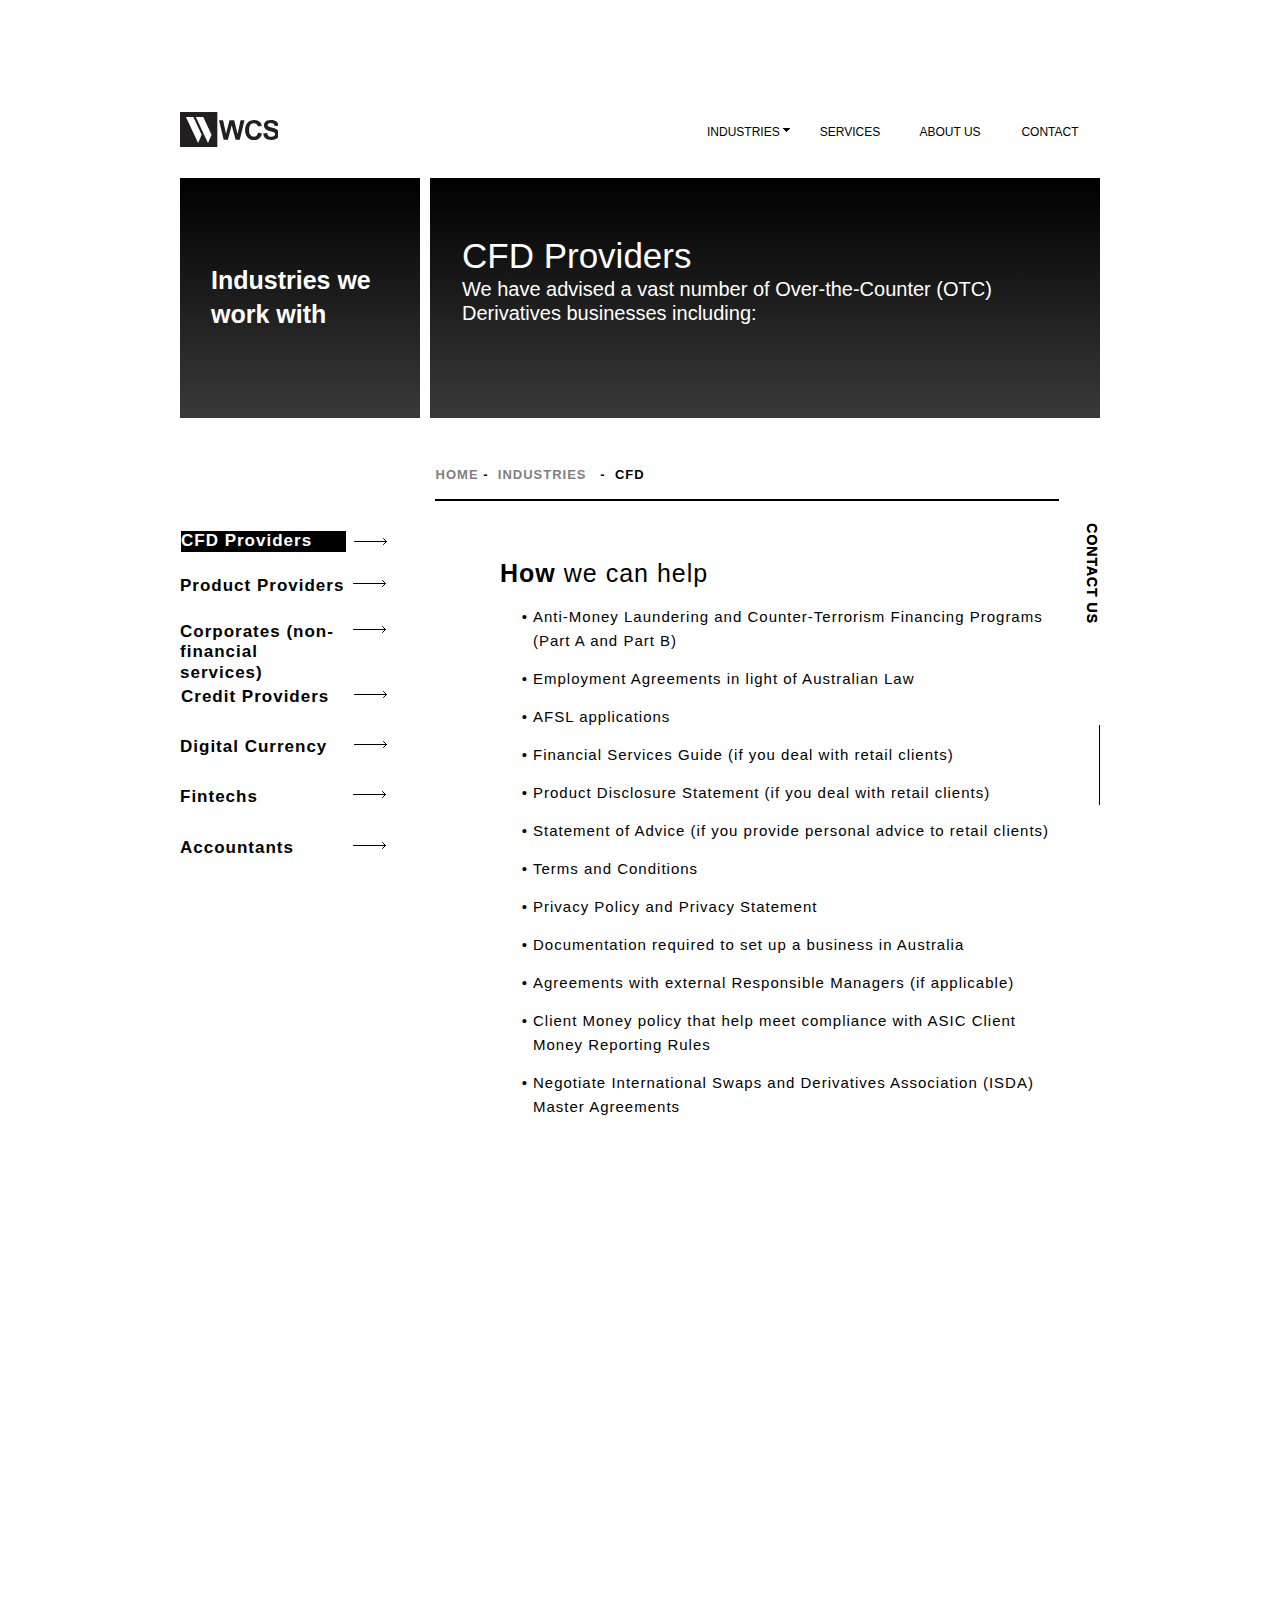
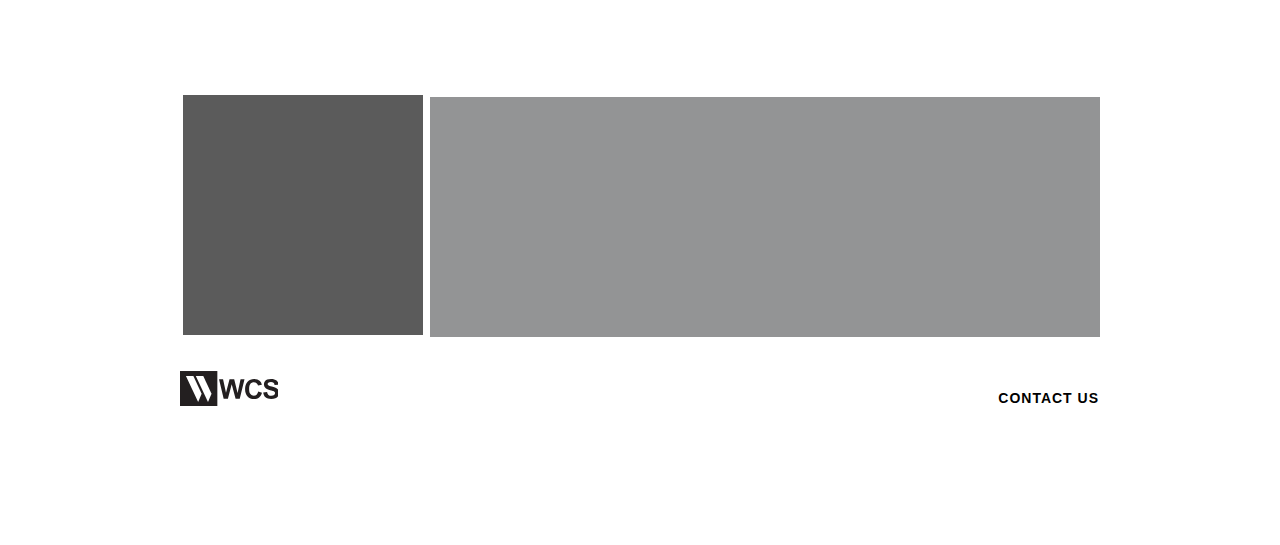
==== cfd.html @ f04056ee "Files updated" ====
<!DOCTYPE html>
<html class="nojs html" lang="zh-CN">
 <head>

  <meta http-equiv="Content-type" content="text/html;charset=UTF-8"/>
  <meta name="generator" content="2018.1.0.386"/>
  
  <script type="text/javascript">
   // Update the 'nojs'/'js' class on the html node
document.documentElement.className = document.documentElement.className.replace(/\bnojs\b/g, 'js');

// Check that all required assets are uploaded and up-to-date
if(typeof Muse == "undefined") window.Muse = {}; window.Muse.assets = {"required":["museutils.js", "museconfig.js", "jquery.musemenu.js", "webpro.js", "musewpslideshow.js", "jquery.museoverlay.js", "touchswipe.js", "require.js", "cfd.css"], "outOfDate":[]};
</script>
  
  <title>CFD</title>
  <!-- CSS -->
  <link rel="stylesheet" type="text/css" href="css/site_global.css?crc=4088594951"/>
  <link rel="stylesheet" type="text/css" href="css/master_balckm.css?crc=3813751431"/>
  <link rel="stylesheet" type="text/css" href="css/cfd.css?crc=11228312" id="pagesheet"/>
  <!-- Other scripts -->
  <script type="text/javascript">
   var __adobewebfontsappname__ = "muse";
</script>
  <!-- JS includes -->
  <script src="https://webfonts.creativecloud.com/roboto:n7:all.js" type="text/javascript"></script>
  <!--[if lt IE 9]>
  <script src="scripts/html5shiv.js?crc=4241844378" type="text/javascript"></script>
  <![endif]-->
   </head>
 <body>

  <div class="clearfix" id="page"><!-- group -->
   <div class="clearfix grpelem" id="pu7070"><!-- column -->
    <div class="clip_frame colelem" id="u7070"><!-- svg -->
     <img class="svg" id="u7071" src="images/logo.svg?crc=98090848" width="99" height="36" alt="" data-mu-svgfallback="images/logo_poster_.png?crc=165258057"/>
    </div>
    <div class="gradient clearfix colelem" id="u7177"><!-- group -->
     <div class="gradient clearfix grpelem" id="u8109"><!-- group -->
      <div class="clearfix grpelem" id="u8146-4"><!-- content -->
       <p>Industries we work with</p>
      </div>
     </div>
    </div>
    <div class="Button clearfix colelem" id="buttonu8131"><!-- container box -->
     <div class="clearfix grpelem" id="u8133-4"><!-- content -->
      <p>CFD Providers</p>
     </div>
     <div class="transition grpelem" id="u8132"><!-- content --></div>
    </div>
    <div class="Button clearfix colelem" id="buttonu8128"><!-- container box -->
     <div class="clearfix grpelem" id="u8129-4"><!-- content -->
      <p>Product Providers</p>
     </div>
     <div class="transition grpelem" id="u8130"><!-- content --></div>
    </div>
    <div class="Button clearfix colelem" id="buttonu8140"><!-- container box -->
     <div class="clearfix grpelem" id="u8142-4"><!-- content -->
      <p>Corporates (non-financial services)</p>
     </div>
     <div class="transition grpelem" id="u8141"><!-- content --></div>
    </div>
    <div class="Button clearfix colelem" id="buttonu10372"><!-- container box -->
     <div class="clearfix grpelem" id="u10373-4"><!-- content -->
      <p>Credit Providers</p>
     </div>
     <div class="transition grpelem" id="u10374"><!-- content --></div>
    </div>
    <div class="Button clearfix colelem" id="buttonu8143"><!-- container box -->
     <div class="clearfix grpelem" id="u8145-4"><!-- content -->
      <p>Digital Currency</p>
     </div>
     <div class="transition grpelem" id="u8144"><!-- content --></div>
    </div>
    <div class="Button clearfix colelem" id="buttonu8134"><!-- container box -->
     <div class="clearfix grpelem" id="u8135-4"><!-- content -->
      <p>Fintechs</p>
     </div>
     <div class="transition grpelem" id="u8136"><!-- content --></div>
    </div>
    <div class="Button clearfix colelem" id="buttonu8137"><!-- container box -->
     <div class="clearfix grpelem" id="u8138-4"><!-- content -->
      <p>Accountants</p>
     </div>
     <div class="transition grpelem" id="u8139"><!-- content --></div>
    </div>
    <div class="colelem" id="u8105"><!-- simple frame --></div>
    <div class="clip_frame colelem" id="u8685"><!-- svg -->
     <img class="svg" id="u8686" src="images/logo.svg?crc=98090848" width="99" height="36" alt="" data-mu-svgfallback="images/logo_poster_.png?crc=165258057"/>
    </div>
   </div>
   <div class="clearfix grpelem" id="pmenuu7117"><!-- column -->
    <nav class="MenuBar clearfix colelem" id="menuu7117"><!-- horizontal box -->
     <div class="MenuItemContainer clearfix grpelem" id="u7118"><!-- vertical box -->
      <div class="MenuItem MenuItemWithSubMenu clearfix colelem" id="u7119"><!-- horizontal box -->
       <div class="MenuItemLabel NoWrap clearfix grpelem" id="u7120-4"><!-- content -->
        <p>INDUSTRIES</p>
       </div>
       <div class="grpelem" id="u7122"><!-- content --></div>
      </div>
      <div class="SubMenu MenuLevel1 clearfix sub-menu-list-div" id="u7123"><!-- vertical box -->
        <ul class="sub-menu-list">
          <li class="sub-menu-list-item">
            <p>CFD Providers</p>

          </li>
          <li class="sub-menu-list-item">
            <p>Product Providers</p>

          </li>

        </ul>
      </div>
     </div>
     <div class="MenuItemContainer clearfix grpelem" id="u7139"><!-- vertical box -->
      <div class="MenuItem MenuItemWithSubMenu clearfix colelem" id="u7142"><!-- horizontal box -->
       <div class="MenuItemLabel NoWrap clearfix grpelem" id="u7143-4"><!-- content -->
        <p>SERVICES</p>
       </div>
      </div>
     </div>
     <div class="MenuItemContainer clearfix grpelem" id="u7146"><!-- vertical box -->
      <div class="MenuItem MenuItemWithSubMenu clearfix colelem" id="u7149"><!-- horizontal box -->
       <div class="MenuItemLabel NoWrap clearfix grpelem" id="u7150-4"><!-- content -->
        <p>ABOUT US</p>
       </div>
      </div>
     </div>
     <div class="MenuItemContainer clearfix grpelem" id="u7153"><!-- vertical box -->
      <div class="MenuItem MenuItemWithSubMenu clearfix colelem" id="u7154"><!-- horizontal box -->
       <div class="MenuItemLabel NoWrap clearfix grpelem" id="u7157-4"><!-- content -->
        <p>CONTACT</p>
       </div>
      </div>
     </div>
    </nav>
    <div class="gradient clearfix colelem" id="u8093"><!-- group -->
     <div class="SlideShowWidget clearfix grpelem" id="slideshowu8110"><!-- none box -->
      <div class="popup_anchor" id="u8111popup">
       <div class="SlideShowContentPanel clearfix" id="u8111"><!-- stack box -->
        <div class="SSSlide gradient grpelem" id="u8112"><!-- content --></div>
       </div>
      </div>
     </div>
     <div class="clearfix grpelem" id="u8231-6"><!-- content -->
      <p>CFD Providers</p>
      <p id="u8231-4"><span id="u8231-3">We have advised a vast number of Over-the-Counter (OTC) Derivatives businesses including:</span></p>
     </div>
    </div>
    <div class="clearfix colelem" id="u8127-8"><!-- content -->
     <p><span id="u8127">&nbsp;HOME </span> -&nbsp; <span id="u8127-3">INDUSTRIES </span>&nbsp; -&nbsp; <span id="u8127-5">CFD</span></p>
    </div>
    <div class="colelem" id="u8124"><!-- simple frame --></div>
    <div class="clearfix colelem" id="ppu8126-5"><!-- group -->
     <div class="clearfix grpelem" id="pu8126-5"><!-- column -->
      <div class="clearfix colelem" id="u8126-5"><!-- content -->
       <p><span id="u8126">How</span> we can help</p>
      </div>
      <div class="clearfix colelem" id="u8125-27"><!-- content -->
       <ul class="list0 nls-None" id="u8125-25">
        <li id="u8125-2">Anti-Money Laundering and Counter-Terrorism Financing Programs (Part A and Part B)</li>
        <li id="u8125-4">Employment Agreements in light of Australian Law</li>
        <li id="u8125-6">AFSL applications</li>
        <li id="u8125-8">Financial Services Guide (if you deal with retail clients)</li>
        <li id="u8125-10">Product Disclosure Statement (if you deal with retail clients)</li>
        <li id="u8125-12">Statement of Advice (if you provide personal advice to retail clients)</li>
        <li id="u8125-14">Terms and Conditions</li>
        <li id="u8125-16">Privacy Policy and Privacy Statement</li>
        <li id="u8125-18">Documentation required to set up a business in Australia</li>
        <li id="u8125-20">Agreements with external Responsible Managers (if applicable)</li>
        <li id="u8125-22">Client Money policy that help meet compliance with ASIC Client Money Reporting Rules</li>
        <li id="u8125-24">Negotiate International Swaps and Derivatives Association (ISDA) Master Agreements</li>
       </ul>
      </div>
     </div>
     <div class="transition clearfix grpelem" id="u7169-4" data-mu-ie-matrix="progid:DXImageTransform.Microsoft.Matrix(M11=0,M12=-1,M21=1,M22=0,SizingMethod='auto expand')" data-mu-ie-matrix-dx="43" data-mu-ie-matrix-dy="-42"><!-- content -->
      <p>Contact Us</p>
     </div>
     <div class="clearfix grpelem" id="u7113"><!-- group -->
      <div class="grpelem" id="u8108"><!-- simple frame --></div>
     </div>
     <div class="transition clearfix grpelem" id="u8107-4" data-mu-ie-matrix="progid:DXImageTransform.Microsoft.Matrix(M11=0,M12=-1,M21=1,M22=0,SizingMethod='auto expand')" data-mu-ie-matrix-dx="43" data-mu-ie-matrix-dy="-42"><!-- content -->
      <p>Contact Us</p>
     </div>
    </div>
    <div class="colelem" id="u8106"><!-- simple frame --></div>
    <div class="transition clearfix colelem" id="u8715-4"><!-- content -->
     <p>Contact Us</p>
    </div>
   </div>
  </div>
  <!-- Other scripts -->
  <script type="text/javascript">
   // Decide whether to suppress missing file error or not based on preference setting
var suppressMissingFileError = false
</script>
  <script type="text/javascript">
   window.Muse.assets.check=function(c){if(!window.Muse.assets.checked){window.Muse.assets.checked=!0;var b={},d=function(a,b){if(window.getComputedStyle){var c=window.getComputedStyle(a,null);return c&&c.getPropertyValue(b)||c&&c[b]||""}if(document.documentElement.currentStyle)return(c=a.currentStyle)&&c[b]||a.style&&a.style[b]||"";return""},a=function(a){if(a.match(/^rgb/))return a=a.replace(/\s+/g,"").match(/([\d\,]+)/gi)[0].split(","),(parseInt(a[0])<<16)+(parseInt(a[1])<<8)+parseInt(a[2]);if(a.match(/^\#/))return parseInt(a.substr(1),
16);return 0},f=function(f){for(var g=document.getElementsByTagName("link"),j=0;j<g.length;j++)if("text/css"==g[j].type){var l=(g[j].href||"").match(/\/?css\/([\w\-]+\.css)\?crc=(\d+)/);if(!l||!l[1]||!l[2])break;b[l[1]]=l[2]}g=document.createElement("div");g.className="version";g.style.cssText="display:none; width:1px; height:1px;";document.getElementsByTagName("body")[0].appendChild(g);for(j=0;j<Muse.assets.required.length;){var l=Muse.assets.required[j],k=l.match(/([\w\-\.]+)\.(\w+)$/),i=k&&k[1]?
k[1]:null,k=k&&k[2]?k[2]:null;switch(k.toLowerCase()){case "css":i=i.replace(/\W/gi,"_").replace(/^([^a-z])/gi,"_$1");g.className+=" "+i;i=a(d(g,"color"));k=a(d(g,"backgroundColor"));i!=0||k!=0?(Muse.assets.required.splice(j,1),"undefined"!=typeof b[l]&&(i!=b[l]>>>24||k!=(b[l]&16777215))&&Muse.assets.outOfDate.push(l)):j++;g.className="version";break;case "js":j++;break;default:throw Error("Unsupported file type: "+k);}}c?c().jquery!="1.8.3"&&Muse.assets.outOfDate.push("jquery-1.8.3.min.js"):Muse.assets.required.push("jquery-1.8.3.min.js");
g.parentNode.removeChild(g);if(Muse.assets.outOfDate.length||Muse.assets.required.length)g="服务器上的某些文件可能缺失或不正确。请在清除浏览器高速缓存后重试。如果问题仍然存在，请联系网站作者。",f&&Muse.assets.outOfDate.length&&(g+="\nOut of date: "+Muse.assets.outOfDate.join(",")),f&&Muse.assets.required.length&&(g+="\nMissing: "+Muse.assets.required.join(",")),suppressMissingFileError?(g+="\nUse SuppressMissingFileError key in AppPrefs.xml to show missing file error pop up.",console.log(g)):alert(g)};location&&location.search&&location.search.match&&location.search.match(/muse_debug/gi)?
setTimeout(function(){f(!0)},5E3):f()}};
var muse_init=function(){require.config({baseUrl:""});require(["jquery","museutils","whatinput","jquery.musemenu","webpro","musewpslideshow","jquery.museoverlay","touchswipe"],function(c){var $ = c;$(document).ready(function(){try{
window.Muse.assets.check($);/* body */
Muse.Utils.transformMarkupToFixBrowserProblemsPreInit();/* body */
Muse.Utils.prepHyperlinks(false);/* body */
Muse.Utils.makeButtonsVisibleAfterSettingMinWidth();/* body */
Muse.Utils.initWidget('.MenuBar', ['#bp_infinity'], function(elem) { return $(elem).museMenu(); });/* unifiedNavBar */
Muse.Utils.initWidget('#slideshowu8110', ['#bp_infinity'], function(elem) { var widget = new WebPro.Widget.ContentSlideShow(elem, {autoPlay:true,displayInterval:3000,slideLinkStopsSlideShow:false,transitionStyle:'vertical',lightboxEnabled_runtime:false,shuffle:false,transitionDuration:500,enableSwipe:true,elastic:'off',resumeAutoplay:false,resumeAutoplayInterval:3000,playOnce:false,autoActivate_runtime:false,isResponsive:false}); $(elem).data('widget', widget); return widget; });/* #slideshowu8110 */
Muse.Utils.showWidgetsWhenReady();/* body */
Muse.Utils.transformMarkupToFixBrowserProblems();/* body */
}catch(b){if(b&&"function"==typeof b.notify?b.notify():Muse.Assert.fail("Error calling selector function: "+b),false)throw b;}})})};

</script>
  <!-- RequireJS script -->
  <script src="scripts/require.js?crc=7928878" type="text/javascript" async data-main="scripts/museconfig.js?crc=310584261" onload="if (requirejs) requirejs.onError = function(requireType, requireModule) { if (requireType && requireType.toString && requireType.toString().indexOf && 0 <= requireType.toString().indexOf('#scripterror')) window.Muse.assets.check(); }" onerror="window.Muse.assets.check();"></script>
   </body>
</html>
---- css/site_global.css ----
html {
  min-height: 100%;
  min-width: 100%;
  -ms-text-size-adjust: none;
}
body,
div,
dl,
dt,
dd,
ul,
ol,
li,
nav,
h1,
h2,
h3,
h4,
h5,
h6,
pre,
code,
form,
fieldset,
legend,
input,
button,
textarea,
p,
blockquote,
th,
td,
a {
  margin: 0px;
  padding: 0px;
  border-width: 0px;
  border-style: solid;
  border-color: transparent;
  -webkit-transform-origin: left top;
  -ms-transform-origin: left top;
  -o-transform-origin: left top;
  transform-origin: left top;
  background-repeat: no-repeat;
}
button.submit-btn {
  -moz-box-sizing: content-box;
  -webkit-box-sizing: content-box;
  box-sizing: content-box;
}
.transition {
  -webkit-transition-property: background-image, background-position,
    background-color, border-color, border-radius, color, font-size, font-style,
    font-weight, letter-spacing, line-height, text-align, box-shadow,
    text-shadow, opacity;
  transition-property: background-image, background-position, background-color,
    border-color, border-radius, color, font-size, font-style, font-weight,
    letter-spacing, line-height, text-align, box-shadow, text-shadow, opacity;
}
.transition * {
  -webkit-transition: inherit;
  transition: inherit;
}
table {
  border-collapse: collapse;
  border-spacing: 0px;
}
fieldset,
img {
  border: 0px;
  border-style: solid;
  -webkit-transform-origin: left top;
  -ms-transform-origin: left top;
  -o-transform-origin: left top;
  transform-origin: left top;
}
address,
caption,
cite,
code,
dfn,
em,
strong,
th,
var,
optgroup {
  font-style: inherit;
  font-weight: inherit;
}
del,
ins {
  text-decoration: none;
}
li {
  list-style: none;
}
caption,
th {
  text-align: left;
}
h1,
h2,
h3,
h4,
h5,
h6 {
  font-size: 100%;
  font-weight: inherit;
}
input,
button,
textarea,
select,
optgroup,
option {
  font-family: inherit;
  font-size: inherit;
  font-style: inherit;
  font-weight: inherit;
}
.form-grp input,
.form-grp textarea {
  -webkit-appearance: none;
  -webkit-border-radius: 0;
}
body {
  font-family: Arial, Helvetica Neue, Helvetica, sans-serif;
  text-align: left;
  font-size: 14px;
  line-height: 1.2;
  word-wrap: break-word;
  text-rendering: optimizeLegibility;
  -moz-font-feature-settings: "liga";
  -ms-font-feature-settings: "liga";
  -webkit-font-feature-settings: "liga";
  font-feature-settings: "liga";
}
a:link {
  color: #0000ff;
  text-decoration: underline;
}
a:visited {
  color: #800080;
  text-decoration: underline;
}
a:hover {
  color: #0000ff;
  text-decoration: underline;
}
a:active {
  color: #ee0000;
  text-decoration: underline;
}
a.nontext {
  color: black;
  text-decoration: none;
  font-style: normal;
  font-weight: normal;
}
.normal_text {
  color: #000000;
  direction: ltr;
  font-family: Arial, Helvetica Neue, Helvetica, sans-serif;
  font-size: 14px;
  font-style: normal;
  font-weight: normal;
  letter-spacing: 0px;
  line-height: 1.2;
  text-align: left;
  text-decoration: none;
  text-indent: 0px;
  text-transform: none;
  vertical-align: 0px;
  padding: 0px;
}
.heading1 {
  color: #5b5b5b;
  font-family: Helvetica, Helvetica Neue, Arial, sans-serif;
  font-size: 25px;
  line-height: 1.34;
  padding: 0px;
}
.bodytext {
  color: #000000;
  font-family: Helvetica, Helvetica Neue, Arial, sans-serif;
  font-size: 11px;
  line-height: 1.48;
  padding: 0px;
}
.h2---Category {
  color: #ffffff;
  font-family: proxima-nova, sans-serif;
  font-size: 10px;
  font-weight: 400;
  letter-spacing: 1px;
  text-align: center;
  padding: 0px;
}
.nav_sub_thumb_title {
  color: #ffffff;
  font-family: proxima-nova, sans-serif;
  font-size: 13px;
  font-weight: 700;
  line-height: 1.5;
  padding: 0px;
}
.nav_sub_active1 {
  color: #ffffff;
  font-family: proxima-nova, sans-serif;
  font-size: 12px;
  font-weight: 400;
  line-height: 1.4;
  padding: 0px;
}
.nav_sub_category_title_active1 {
  color: #ffffff;
  font-family: museo-sans, sans-serif;
  font-size: 13px;
  font-weight: 300;
  line-height: 1.4;
  padding: 0px;
}
.nav_item {
  color: #2f2f2f;
  font-family: museo-sans, sans-serif;
  font-size: 14px;
  font-weight: 500;
  letter-spacing: 1px;
  line-height: 1.4;
  padding: 0px;
}
.nav_sub_thumb_discription {
  color: #ffffff;
  font-family: proxima-nova, sans-serif;
  font-size: 13px;
  font-weight: 400;
  line-height: 1.5;
  padding: 0px;
}
.nav_sub_category_title1 {
  color: #7f7f7f;
  font-family: museo-sans, sans-serif;
  font-size: 13px;
  font-weight: 300;
  line-height: 1.4;
  padding: 0px;
}
.nav_item_active {
  color: #ffffff;
  font-family: museo-sans, sans-serif;
  font-size: 14px;
  font-weight: 500;
  line-height: 1.4;
  padding: 0px;
}
.list0 li:before {
  position: absolute;
  right: 100%;
  letter-spacing: 0px;
  text-decoration: none;
  font-weight: normal;
  font-style: normal;
}
.rtl-list li:before {
  right: auto;
  left: 100%;
}
.nls-None > li:before,
.nls-None .list3 > li:before,
.nls-None .list6 > li:before {
  margin-right: 6px;
  content: "•";
}
.nls-None .list1 > li:before,
.nls-None .list4 > li:before,
.nls-None .list7 > li:before {
  margin-right: 6px;
  content: "○";
}
.nls-None,
.nls-None .list1,
.nls-None .list2,
.nls-None .list3,
.nls-None .list4,
.nls-None .list5,
.nls-None .list6,
.nls-None .list7,
.nls-None .list8 {
  padding-left: 34px;
}
.nls-None.rtl-list,
.nls-None .list1.rtl-list,
.nls-None .list2.rtl-list,
.nls-None .list3.rtl-list,
.nls-None .list4.rtl-list,
.nls-None .list5.rtl-list,
.nls-None .list6.rtl-list,
.nls-None .list7.rtl-list,
.nls-None .list8.rtl-list {
  padding-left: 0px;
  padding-right: 34px;
}
.nls-None .list2 > li:before,
.nls-None .list5 > li:before,
.nls-None .list8 > li:before {
  margin-right: 6px;
  content: "-";
}
.nls-None.rtl-list > li:before,
.nls-None .list1.rtl-list > li:before,
.nls-None .list2.rtl-list > li:before,
.nls-None .list3.rtl-list > li:before,
.nls-None .list4.rtl-list > li:before,
.nls-None .list5.rtl-list > li:before,
.nls-None .list6.rtl-list > li:before,
.nls-None .list7.rtl-list > li:before,
.nls-None .list8.rtl-list > li:before {
  margin-right: 0px;
  margin-left: 6px;
}
.TabbedPanelsTab {
  white-space: nowrap;
}
.MenuBar .MenuBarView,
.MenuBar .SubMenuView {
  display: block;
  list-style: none;
}
.MenuBar .SubMenu {
  display: flex;
  position: absolute;
  left: -270.5px !important;
}
.NoWrap {
  white-space: nowrap;
  word-wrap: normal;
}
.rootelem {
  margin-left: auto;
  margin-right: auto;
}
.colelem {
  display: inline;
  float: left;
  clear: both;
}
.clearfix:after {
  content: "\0020";
  visibility: hidden;
  display: block;
  height: 0px;
  clear: both;
}
*:first-child + html .clearfix {
  zoom: 1;
}
.clip_frame {
  overflow: hidden;
}
.popup_anchor {
  position: relative;
  width: 0px;
  height: 0px;
}
.allow_click_through * {
  pointer-events: auto;
}
.popup_element {
  z-index: 100000;
}
.svg {
  display: block;
  vertical-align: top;
}
span.wrap {
  content: "";
  clear: left;
  display: block;
}
span.actAsInlineDiv {
  display: inline-block;
}
.position_content,
.excludeFromNormalFlow {
  float: left;
}
.preload_images {
  position: absolute;
  overflow: hidden;
  left: -9999px;
  top: -9999px;
  height: 1px;
  width: 1px;
}
.preload {
  height: 1px;
  width: 1px;
}
.animateStates {
  -webkit-transition: 0.3s ease-in-out;
  -moz-transition: 0.3s ease-in-out;
  -o-transition: 0.3s ease-in-out;
  transition: 0.3s ease-in-out;
}
[data-whatinput="mouse"] *:focus,
[data-whatinput="touch"] *:focus,
input:focus,
textarea:focus {
  outline: none;
}
textarea {
  resize: none;
  overflow: auto;
}
.allow_click_through,
.fld-prompt {
  pointer-events: none;
}
.wrapped-input {
  position: absolute;
  top: 0px;
  left: 0px;
  background: transparent;
  border: none;
}
.submit-btn {
  z-index: 50000;
  cursor: pointer;
}
.anchor_item {
  width: 22px;
  height: 18px;
}
.MenuBar .SubMenuVisible,
.MenuBarVertical .SubMenuVisible,
.MenuBar .SubMenu .SubMenuVisible,
.popup_element.Active,
span.actAsPara,
.actAsDiv,
a.nonblock.nontext,
img.block {
  display: block;
}
.widget_invisible,
.js .invi,
.js .mse_pre_init {
  visibility: hidden;
}
.ose_ei {
  visibility: hidden;
  z-index: 0;
}
.no_vert_scroll {
  overflow-y: hidden;
}
.always_vert_scroll {
  overflow-y: scroll;
}
.always_horz_scroll {
  overflow-x: scroll;
}
.fullscreen {
  overflow: hidden;
  left: 0px;
  top: 0px;
  position: fixed;
  height: 100%;
  width: 100%;
  -moz-box-sizing: border-box;
  -webkit-box-sizing: border-box;
  -ms-box-sizing: border-box;
  box-sizing: border-box;
}
.fullwidth {
  position: absolute;
}
.borderbox {
  -moz-box-sizing: border-box;
  -webkit-box-sizing: border-box;
  -ms-box-sizing: border-box;
  box-sizing: border-box;
}
.scroll_wrapper {
  position: absolute;
  overflow: auto;
  left: 0px;
  right: 0px;
  top: 0px;
  bottom: 0px;
  padding-top: 0px;
  padding-bottom: 0px;
  margin-top: 0px;
  margin-bottom: 0px;
}
.browser_width > * {
  position: absolute;
  left: 0px;
  right: 0px;
}
.grpelem,
.accordion_wrapper {
  display: inline;
  float: left;
}
.fld-checkbox input[type="checkbox"],
.fld-radiobutton input[type="radio"] {
  position: absolute;
  overflow: hidden;
  clip: rect(0px, 0px, 0px, 0px);
  height: 1px;
  width: 1px;
  margin: -1px;
  padding: 0px;
  border: 0px;
}
.fld-checkbox input[type="checkbox"] + label,
.fld-radiobutton input[type="radio"] + label {
  display: inline-block;
  background-repeat: no-repeat;
  cursor: pointer;
  float: left;
  width: 100%;
  height: 100%;
}
.pointer_cursor,
.fld-recaptcha-mode,
.fld-recaptcha-refresh,
.fld-recaptcha-help {
  cursor: pointer;
}
p,
h1,
h2,
h3,
h4,
h5,
h6,
ol,
ul,
span.actAsPara {
  max-height: 1000000px;
}
.superscript {
  vertical-align: super;
  font-size: 66%;
  line-height: 0px;
}
.subscript {
  vertical-align: sub;
  font-size: 66%;
  line-height: 0px;
}
.horizontalSlideShow {
  -ms-touch-action: pan-y;
  touch-action: pan-y;
}
.verticalSlideShow {
  -ms-touch-action: pan-x;
  touch-action: pan-x;
}
.colelem100,
.verticalspacer {
  clear: both;
}
.list0 li,
.MenuBar .MenuItemContainer,
.SlideShowContentPanel .fullscreen img,
.css_verticalspacer .verticalspacer {
  position: relative;
}
.popup_element.Inactive,
.js .disn,
.js .an_invi,
.hidden,
.breakpoint {
  display: none;
}
#muse_css_mq {
  position: absolute;
  display: none;
  background-color: #fffffe;
}
.fluid_height_spacer {
  width: 0.01px;
}
.muse_check_css {
  display: none;
  position: fixed;
}
@media screen and (-webkit-min-device-pixel-ratio: 0) {
  body {
    text-rendering: auto;
  }
}
ul.sub-menu-list {
  display: flex;
  flex-direction: column;
  flex-wrap: wrap;
  justify-content: space-evenly;
  color: whitesmoke;
}
li.sub-menu-list-item {
  font-size: 15px;
  text-transform: uppercase;
  margin: 25px 25px;
}
.sub-menu-list-div {
  width: 669px !important;
  top: 66px !important;
  height: 240px !important;
  background: #313132 !important;
}
#u10700 {
  z-index: 90;
  width: 920px;
  border-width: 0px;
  border-color: transparent;
  background-color: transparent;
  margin-left: 20px;
  margin-top: 62px;
  position: relative;
}
#buttonu8970 {
  z-index: 91;
  width: 242px;
  height: 218px;
  -webkit-transition-duration: 0.3s;
  -webkit-transition-delay: 0s;
  -webkit-transition-timing-function: ease;
  transition-duration: 0.3s;
  transition-delay: 0s;
  transition-timing-function: ease;
  background-image: url("../images/blank.gif?crc=4208392903");
  border-width: 0px;
  background-color: #39393a;
  padding-top: 23px;
  position: relative;
  margin-right: -10000px;
}
#buttonu8970.ButtonSelected {
  width: 242px;
  height: 218px;
  min-height: 0px;
  margin: 0px -10000px 0px 0px;
}
#u8972-4 {
  z-index: 100;
  width: 122px;
  background-color: transparent;
  color: #ffffff;
  font-size: 11px;
  margin-left: 54px;
  position: relative;
}
#buttonu8970.ButtonSelected #u8972-4 {
  padding-top: 0px;
  padding-bottom: 0px;
  min-height: 0px;
  width: 122px;
  margin: 0px 0px 0px 54px;
}
#pu8973-8 {
  z-index: 92;
  width: 0.01px;
  margin-top: 63px;
}
#u8973-8 {
  z-index: 92;
  width: 242px;
  min-height: 70px;
  background-color: #8f8f8f;
  background-color: rgba(91, 91, 91, 0.68);
  padding-top: 30px;
  padding-bottom: 30px;
  position: relative;
  margin-right: -10000px;
  margin-top: 13px;
  -pie-background: rgba(91, 91, 91, 0.68);
}
#buttonu8970:hover #u8973-8 {
  background: -webkit-gradient(
    linear,
    center top,
    center bottom,
    from(rgba(0, 0, 0, 0)),
    color-stop(100%, rgba(0, 0, 0, 0.86))
  );
  background: -webkit-linear-gradient(
    top,
    rgba(0, 0, 0, 0),
    rgba(0, 0, 0, 0.86) 100%
  );
  background: linear-gradient(
    to bottom,
    rgba(0, 0, 0, 0),
    rgba(0, 0, 0, 0.86) 100%
  );
  filter: progid:DXImageTransform.Microsoft.gradient(startColorstr=#00000000, endColorstr=#DB000000, GradientType=0);
  -ms-filter: "progid:DXImageTransform.Microsoft.gradient(startColorstr='#00000000', endColorstr='#DB000000', GradientType=0)";
  padding-top: 30px;
  padding-bottom: 30px;
  min-height: 70px;
  width: 242px;
  margin: 13px -10000px 0px 0px;
}
#buttonu8970.ButtonSelected #u8973-8 {
  background-image: none;
  background-color: #8f8f8f;
  background-color: rgba(91, 91, 91, 0.68);
  -pie-background: none;
  padding-top: 30px;
  padding-bottom: 30px;
  min-height: 70px;
  width: 242px;
  margin: 13px -10000px 0px 0px;
}
#u8973-7 {
  color: #ffffff;
  font-size: 11px;
  font-family: Arial, Helvetica Neue, Helvetica, sans-serif;
  margin-left: 55px;
  margin-right: 55px;
}
#u8937,
#u8973 {
  font-weight: bold;
}
#u8973-5 {
  font-size: 9px;
}
#u8971-4 {
  z-index: 104;
  width: 54px;
  min-height: 6px;
  background-color: #adadad;
  background-color: rgba(91, 91, 91, 0.5);
  padding: 5px;
  font-family: Arial, Helvetica Neue, Helvetica, sans-serif;
  position: relative;
  margin-right: -10000px;
  left: 54px;
  -pie-background: rgba(91, 91, 91, 0.5);
}
#buttonu8970:hover #u8971-4 {
  background-color: #29abe2;
  background-color: rgba(41, 171, 226, 1);
  padding-top: 5px;
  padding-bottom: 5px;
  min-height: 6px;
  width: 54px;
  margin: 0px -10000px 0px 0px;
  -pie-background: rgba(41, 171, 226, 1);
}
#buttonu8970.ButtonSelected #u8971-4 {
  background-color: #adadad;
  background-color: rgba(91, 91, 91, 0.5);
  padding-top: 5px;
  padding-bottom: 5px;
  min-height: 6px;
  width: 54px;
  margin: 0px -10000px 0px 0px;
  -pie-background: rgba(91, 91, 91, 0.5);
}
.thumb_cat {
  border-width: 0px;
  border-color: #000000;
  background-color: #7f7f7f;
  background-color: rgba(0, 0, 0, 0.5);
}
#buttonu8974 {
  z-index: 108;
  width: 670px;
  height: 214px;
  -webkit-transition-duration: 0.3s;
  -webkit-transition-delay: 0s;
  -webkit-transition-timing-function: ease;
  transition-duration: 0.3s;
  transition-delay: 0s;
  transition-timing-function: ease;
  background-image: url("../images/blank.gif?crc=4208392903");
  border-width: 0px;
  background-color: #c4c4c4;
  padding-top: 27px;
  position: relative;
  margin-right: -10000px;
  left: 250px;
}
#buttonu8974.ButtonSelected {
  width: 670px;
  height: 214px;
  min-height: 0px;
  margin: 0px -10000px 0px 0px;
}
#u8976-4 {
  z-index: 121;
  width: 264px;
  background-color: transparent;
  color: #000000;
  font-size: 11px;
  margin-left: 55px;
  position: relative;
}
#buttonu8974.ButtonSelected #u8976-4 {
  padding-top: 0px;
  padding-bottom: 0px;
  min-height: 0px;
  width: 264px;
  margin: 0px 0px 0px 55px;
}
#pu8975-8 {
  z-index: 109;
  width: 0.01px;
  margin-top: 59px;
}
#u8975-8 {
  z-index: 109;
  width: 670px;
  min-height: 72px;
  background-color: #ffffff;
  background-color: rgba(255, 255, 255, 0.22);
  padding-top: 30px;
  padding-bottom: 30px;
  position: relative;
  margin-right: -10000px;
  margin-top: 10px;
  -pie-background: rgba(255, 255, 255, 0.22);
}
#buttonu8974:hover #u8975-8 {
  background: -webkit-gradient(
    linear,
    center top,
    center bottom,
    from(rgba(0, 0, 0, 0)),
    color-stop(100%, rgba(0, 0, 0, 0.86))
  );
  background: -webkit-linear-gradient(
    top,
    rgba(0, 0, 0, 0),
    rgba(0, 0, 0, 0.86) 100%
  );
  background: linear-gradient(
    to bottom,
    rgba(0, 0, 0, 0),
    rgba(0, 0, 0, 0.86) 100%
  );
  filter: progid:DXImageTransform.Microsoft.gradient(startColorstr=#00000000, endColorstr=#DB000000, GradientType=0);
  -ms-filter: "progid:DXImageTransform.Microsoft.gradient(startColorstr='#00000000', endColorstr='#DB000000', GradientType=0)";
  padding-top: 30px;
  padding-bottom: 30px;
  min-height: 72px;
  width: 670px;
  margin: 10px -10000px 0px 0px;
}
#buttonu8974.ButtonSelected #u8975-8 {
  background-image: none;
  background-color: #ffffff;
  background-color: rgba(255, 255, 255, 0.22);
  -pie-background: none;
  padding-top: 30px;
  padding-bottom: 30px;
  min-height: 72px;
  width: 670px;
  margin: 10px -10000px 0px 0px;
}
#u8975-7 {
  color: #000000;
  font-size: 25px;
  font-family: Arial, Helvetica Neue, Helvetica, sans-serif;
  margin-left: 55px;
  margin-right: 55px;
}
#u8973-6,
#u8975-6 {
  line-height: 0px;
}
#u8973-6 span,
#u8975-6 span {
  line-height: 1.2;
}
#u8975-5 {
  font-size: 10px;
}
#u8977-4 {
  z-index: 117;
  width: 54px;
  min-height: 6px;
  padding: 5px;
  text-align: center;
  font-size: 10px;
  letter-spacing: 1px;
  color: #ffffff;
  font-family: Arial, Helvetica Neue, Helvetica, sans-serif;
  position: relative;
  margin-right: -10000px;
  left: 55px;
}
#buttonu8974:hover #u8977-4 {
  background-color: #29abe2;
  background-color: rgba(41, 171, 226, 1);
  padding-top: 5px;
  padding-bottom: 5px;
  min-height: 6px;
  width: 54px;
  margin: 0px -10000px 0px 0px;
  -pie-background: rgba(41, 171, 226, 1);
}
#buttonu8974.ButtonSelected #u8977-4 {
  background-color: #7f7f7f;
  background-color: rgba(0, 0, 0, 0.5);
  padding-top: 5px;
  padding-bottom: 5px;
  min-height: 6px;
  width: 54px;
  margin: 0px -10000px 0px 0px;
  -pie-background: rgba(0, 0, 0, 0.5);
}
---- css/master_balckm.css ----
#u7177{background:-webkit-gradient(linear, center top, center bottom, from(#000000),color-stop(100%, #39393A));background:-webkit-linear-gradient(top,#000000 ,#39393A 100%);background:linear-gradient(to bottom,#000000 ,#39393A 100%);filter:progid:DXImageTransform.Microsoft.gradient(startColorstr=#FF000000, endColorstr=#FF39393A, GradientType=0);-ms-filter:"progid:DXImageTransform.Microsoft.gradient(startColorstr='#FF000000', endColorstr='#FF39393A', GradientType=0)";border-width:0px;border-color:transparent;}#u7071,#u8686{display:block;}#menuu7117,#u7119{border-color:#000000;background-color:transparent;}#u7119:hover{background-color:#7F7F7F;}#u7119:active{background-color:#939495;}#u7120-4{background-color:transparent;text-align:center;font-size:12px;color:#000000;font-family:Helvetica, Helvetica Neue, Arial, sans-serif;}#u7119:hover #u7120-4 p{color:#FFFFFF;visibility:inherit;}#u7119:active #u7120-4 p{color:#FFFFFF;visibility:inherit;}#u7122{opacity:1;-ms-filter:"progid:DXImageTransform.Microsoft.Alpha(Opacity=100)";filter:alpha(opacity=100);background:transparent url("../images/arrowmenudown.gif?crc=213132104") no-repeat center center;}#u7119:hover #u7122{background-repeat:no-repeat;background-position:center center;}#u7119:active #u7122{background-repeat:no-repeat;background-position:center center;}#u7119.MuseMenuActive #u7122{background-repeat:no-repeat;background-position:center center;}#u7128{border-style:solid;border-width:1px;border-color:#777777;background-color:#FFFFFF;}#u7128:hover{background-color:#AAAAAA;}#u7130-4{background-color:transparent;text-align:left;font-size:11px;}#u7133{border-style:solid;border-width:1px;border-color:#777777;background-color:#FFFFFF;}#u7133:hover{background-color:#AAAAAA;}#u7128.MuseMenuActive,#u7133.MuseMenuActive{background-color:#666666;}#u7136-4{background-color:transparent;text-align:left;font-size:11px;}#u7142{border-color:#000000;background-color:transparent;}#u7142:hover{background-color:#7F7F7F;}#u7142:active{background-color:#939495;}#u7143-4{background-color:transparent;text-align:center;font-size:12px;color:#000000;font-family:Helvetica, Helvetica Neue, Arial, sans-serif;}#u7142:hover #u7143-4 p{color:#FFFFFF;visibility:inherit;}#u7142:active #u7143-4 p{color:#FFFFFF;visibility:inherit;}#u7149{border-color:#000000;background-color:transparent;}#u7149:hover{background-color:#7F7F7F;}#u7149:active{background-color:#939495;}#u7150-4{background-color:transparent;text-align:center;font-size:12px;color:#000000;font-family:Helvetica, Helvetica Neue, Arial, sans-serif;}#u7149:hover #u7150-4 p{color:#FFFFFF;visibility:inherit;}#u7149:active #u7150-4 p{color:#FFFFFF;visibility:inherit;}#u7154{border-color:#000000;background-color:transparent;}#u7154:hover{background-color:#7F7F7F;}#u7154:active{background-color:#939495;}#u7070,#u8685,#u7118,#u7119.MuseMenuActive,#u7123,#u7124,#u7125,#u7132,#u7139,#u7142.MuseMenuActive,#u7146,#u7149.MuseMenuActive,#u7153,#u7154.MuseMenuActive{background-color:transparent;}#u7157-4{background-color:transparent;text-align:center;font-size:12px;color:#000000;font-family:Helvetica, Helvetica Neue, Arial, sans-serif;}#u7154:hover #u7157-4 p{color:#FFFFFF;visibility:inherit;}#u7154:active #u7157-4 p{color:#FFFFFF;visibility:inherit;}#u7119.MuseMenuActive #u7120-4 p,#u7142.MuseMenuActive #u7143-4 p,#u7149.MuseMenuActive #u7150-4 p,#u7154.MuseMenuActive #u7157-4 p{color:#000000;visibility:inherit;text-decoration:underline;font-weight:bold;}.MenuItem{cursor:pointer;}#u8093{background:-webkit-gradient(linear, center top, center bottom, from(#000000),color-stop(100%, #39393A));background:-webkit-linear-gradient(top,#000000 ,#39393A 100%);background:linear-gradient(to bottom,#000000 ,#39393A 100%);filter:progid:DXImageTransform.Microsoft.gradient(startColorstr=#FF000000, endColorstr=#FF39393A, GradientType=0);-ms-filter:"progid:DXImageTransform.Microsoft.gradient(startColorstr='#FF000000', endColorstr='#FF39393A', GradientType=0)";}#u7169-4{-webkit-transition-duration:0s;-webkit-transition-delay:0s;transition-duration:0s;transition-delay:0s;background-image:url("../images/blank.gif?crc=4208392903");background-color:transparent;text-transform:uppercase;text-align:right;letter-spacing:1px;font-family:roboto, sans-serif;font-weight:700;-webkit-transform:matrix(0,1,-1,0,60,-42);-ms-transform:matrix(0,1,-1,0,60,-42);transform:matrix(0,1,-1,0,60,-42);}#u7113{background-color:#000000;}#u8715-4{-webkit-transition-duration:0s;-webkit-transition-delay:0s;transition-duration:0s;transition-delay:0s;background-image:url("../images/blank.gif?crc=4208392903");background-color:transparent;text-transform:uppercase;text-align:right;letter-spacing:1px;font-family:roboto, sans-serif;font-weight:700;}#u7169-4:hover,#u8715-4:hover{-webkit-transition-duration:0.2s;-webkit-transition-delay:0s;-webkit-transition-timing-function:ease;transition-duration:0.2s;transition-delay:0s;transition-timing-function:ease;}#u7169-4:hover p,#u8715-4:hover p{color:#C4C4C4;visibility:inherit;}
---- css/cfd.css ----
.version.cfd{color:#000000;background-color:#AB5498;}#page{z-index:1;width:960px;min-height:808px;background-image:none;border-width:0px;border-color:transparent;background-color:transparent;margin-left:auto;margin-right:auto;}#pu7070{z-index:3;width:0.01px;padding-bottom:0px;margin:51px -10000px -72px 20px;}#u7070{z-index:3;width:98px;position:relative;}#u7071{z-index:4;margin-bottom:-1px;}#u7177{z-index:2;width:240px;margin-top:31px;position:relative;}#u8109{z-index:64;width:240px;background:-webkit-gradient(linear, center top, center bottom, from(#000000),color-stop(100%, #39393A));background:-webkit-linear-gradient(top,#000000 ,#39393A 100%);background:linear-gradient(to bottom,#000000 ,#39393A 100%);filter:progid:DXImageTransform.Microsoft.gradient(startColorstr=#FF000000, endColorstr=#FF39393A, GradientType=0);-ms-filter:"progid:DXImageTransform.Microsoft.gradient(startColorstr='#FF000000', endColorstr='#FF39393A', GradientType=0)";border-width:0px;border-color:transparent;padding-bottom:87px;position:relative;margin-right:-10000px;}#u8146-4{z-index:145;width:197px;background-color:transparent;line-height:1.34;color:#FFFFFF;font-size:25px;font-weight:bold;position:relative;margin-right:-10000px;margin-top:86px;left:31px;}#buttonu8131{z-index:115;width:221px;height:27px;border-color:#787878;background-color:transparent;padding-bottom:6px;margin-left:1px;margin-top:107px;position:relative;}#buttonu8131.ButtonSelected{width:221px;height:27px;min-height:0px;margin:107px 0px 0px 1px;}#u8133-4{z-index:116;width:165px;min-height:21px;background-color:#000000;color:#FFFFFF;letter-spacing:1px;font-size:17px;font-family:Arial, Helvetica Neue, Helvetica, sans-serif;font-weight:bold;position:relative;margin-right:-10000px;margin-top:6px;}#buttonu8131.ButtonSelected #u8133-4{padding-top:0px;padding-bottom:0px;min-height:21px;width:165px;margin:6px -10000px 0px 0px;}#u8132{z-index:120;width:45px;height:14px;-webkit-transition-duration:0s;-webkit-transition-delay:0s;transition-duration:0s;transition-delay:0s;opacity:1;-ms-filter:"progid:DXImageTransform.Microsoft.Alpha(Opacity=100)";filter:alpha(opacity=100);position:relative;margin-right:-10000px;margin-top:9px;left:173px;background:transparent url("../images/next.svg?crc=3839907443") no-repeat left center;background-size:33px 7px;}#buttonu8131:hover #u8132{-webkit-transition-duration:0.4s;-webkit-transition-delay:0s;-webkit-transition-timing-function:linear;transition-duration:0.4s;transition-delay:0s;transition-timing-function:linear;background-repeat:no-repeat;background-position:right center;width:45px;height:14px;min-height:0px;margin:9px -10000px 0px 0px;background-size:33px 7px;}#buttonu8131.ButtonSelected #u8132{-webkit-transition-duration:0s;-webkit-transition-delay:0s;transition-duration:0s;transition-delay:0s;background-repeat:no-repeat;background-position:left center;width:45px;height:14px;min-height:0px;margin:9px -10000px 0px 0px;}#buttonu8128{z-index:109;width:222px;height:28px;border-color:#787878;background-color:transparent;padding-bottom:10px;margin-top:10px;position:relative;}#buttonu8128.ButtonSelected{width:222px;height:28px;min-height:0px;margin:10px 0px 0px;}#u8129-4{z-index:110;width:166px;min-height:14px;background-color:transparent;letter-spacing:1px;font-size:17px;font-family:Arial, Helvetica Neue, Helvetica, sans-serif;font-weight:bold;position:relative;margin-right:-10000px;margin-top:8px;}#u8130{z-index:114;width:45px;height:14px;-webkit-transition-duration:0s;-webkit-transition-delay:0s;transition-duration:0s;transition-delay:0s;opacity:1;-ms-filter:"progid:DXImageTransform.Microsoft.Alpha(Opacity=100)";filter:alpha(opacity=100);position:relative;margin-right:-10000px;margin-top:8px;left:173px;background:transparent url("../images/next.svg?crc=3839907443") no-repeat left center;background-size:33px 7px;}#buttonu8128:hover #u8130{-webkit-transition-duration:0.4s;-webkit-transition-delay:0s;-webkit-transition-timing-function:linear;transition-duration:0.4s;transition-delay:0s;transition-timing-function:linear;background-repeat:no-repeat;background-position:right center;width:45px;height:14px;min-height:0px;margin:8px -10000px 0px 0px;background-size:33px 7px;}#buttonu8140{z-index:133;width:222px;height:45px;border-color:#787878;background-color:transparent;padding-bottom:3px;margin-top:12px;position:relative;}#buttonu8140.ButtonSelected{width:222px;height:45px;min-height:0px;margin:12px 0px 0px;}#u8142-4{z-index:134;width:166px;min-height:40px;background-color:transparent;letter-spacing:1px;font-size:17px;font-family:Arial, Helvetica Neue, Helvetica, sans-serif;font-weight:bold;position:relative;margin-right:-10000px;margin-top:4px;}#buttonu8140.ButtonSelected #u8142-4{padding-top:0px;padding-bottom:0px;min-height:40px;width:166px;margin:4px -10000px 0px 0px;}#u8141{z-index:138;width:45px;height:14px;-webkit-transition-duration:0s;-webkit-transition-delay:0s;transition-duration:0s;transition-delay:0s;opacity:1;-ms-filter:"progid:DXImageTransform.Microsoft.Alpha(Opacity=100)";filter:alpha(opacity=100);position:relative;margin-right:-10000px;margin-top:4px;left:173px;background:transparent url("../images/next.svg?crc=3839907443") no-repeat left center;background-size:33px 7px;}#buttonu8140:hover #u8141{-webkit-transition-duration:0.4s;-webkit-transition-delay:0s;-webkit-transition-timing-function:linear;transition-duration:0.4s;transition-delay:0s;transition-timing-function:linear;background-repeat:no-repeat;background-position:right center;width:45px;height:14px;min-height:0px;margin:4px -10000px 0px 0px;background-size:33px 7px;}#buttonu8140.ButtonSelected #u8141{-webkit-transition-duration:0s;-webkit-transition-delay:0s;transition-duration:0s;transition-delay:0s;background-repeat:no-repeat;background-position:left center;width:45px;height:14px;min-height:0px;margin:4px -10000px 0px 0px;}#buttonu10372{z-index:155;width:222px;height:28px;border-color:#787878;background-color:transparent;padding-bottom:10px;margin-left:1px;margin-top:13px;position:relative;}#buttonu10372.ButtonSelected{width:222px;height:28px;min-height:0px;margin:13px 0px 0px 1px;}#u10373-4{z-index:156;width:166px;min-height:14px;background-color:transparent;letter-spacing:1px;font-size:17px;font-family:Arial, Helvetica Neue, Helvetica, sans-serif;font-weight:bold;position:relative;margin-right:-10000px;margin-top:8px;}#buttonu8128.ButtonSelected #u8129-4,#buttonu10372.ButtonSelected #u10373-4{padding-top:0px;padding-bottom:0px;min-height:14px;width:166px;margin:8px -10000px 0px 0px;}#u10374{z-index:160;width:45px;height:14px;-webkit-transition-duration:0s;-webkit-transition-delay:0s;transition-duration:0s;transition-delay:0s;opacity:1;-ms-filter:"progid:DXImageTransform.Microsoft.Alpha(Opacity=100)";filter:alpha(opacity=100);position:relative;margin-right:-10000px;margin-top:8px;left:173px;background:transparent url("../images/next.svg?crc=3839907443") no-repeat left center;background-size:33px 7px;}#buttonu10372:hover #u10374{-webkit-transition-duration:0.4s;-webkit-transition-delay:0s;-webkit-transition-timing-function:linear;transition-duration:0.4s;transition-delay:0s;transition-timing-function:linear;background-repeat:no-repeat;background-position:right center;width:45px;height:14px;min-height:0px;margin:8px -10000px 0px 0px;background-size:33px 7px;}#buttonu8143{z-index:139;width:222px;height:32px;border-color:#787878;background-color:transparent;padding-bottom:6px;margin-top:12px;position:relative;}#buttonu8143.ButtonSelected{width:222px;height:32px;min-height:0px;margin:12px 0px 0px;}#u8145-4{z-index:140;width:166px;min-height:24px;background-color:transparent;letter-spacing:1px;font-size:17px;font-family:Arial, Helvetica Neue, Helvetica, sans-serif;font-weight:bold;position:relative;margin-right:-10000px;margin-top:8px;}#buttonu8143.ButtonSelected #u8145-4{padding-top:0px;padding-bottom:0px;min-height:24px;width:166px;margin:8px -10000px 0px 0px;}#u8144{z-index:144;width:45px;height:14px;-webkit-transition-duration:0s;-webkit-transition-delay:0s;transition-duration:0s;transition-delay:0s;opacity:1;-ms-filter:"progid:DXImageTransform.Microsoft.Alpha(Opacity=100)";filter:alpha(opacity=100);position:relative;margin-right:-10000px;margin-top:8px;left:174px;background:transparent url("../images/next.svg?crc=3839907443") no-repeat left center;background-size:33px 7px;}#buttonu8143:hover #u8144{-webkit-transition-duration:0.4s;-webkit-transition-delay:0s;-webkit-transition-timing-function:linear;transition-duration:0.4s;transition-delay:0s;transition-timing-function:linear;background-repeat:no-repeat;background-position:right center;width:45px;height:14px;min-height:0px;margin:8px -10000px 0px 0px;background-size:33px 7px;}#buttonu8134{z-index:121;width:222px;height:34px;border-color:#787878;background-color:transparent;padding-bottom:4px;margin-top:12px;position:relative;}#buttonu8134.ButtonSelected{width:222px;height:34px;min-height:0px;margin:12px 0px 0px;}#u8135-4{z-index:122;width:166px;min-height:26px;background-color:transparent;letter-spacing:1px;font-size:17px;font-family:Arial, Helvetica Neue, Helvetica, sans-serif;font-weight:bold;position:relative;margin-right:-10000px;margin-top:8px;}#buttonu8134.ButtonSelected #u8135-4{padding-top:0px;padding-bottom:0px;min-height:26px;width:166px;margin:8px -10000px 0px 0px;}#u8136{z-index:126;width:45px;height:14px;-webkit-transition-duration:0s;-webkit-transition-delay:0s;transition-duration:0s;transition-delay:0s;opacity:1;-ms-filter:"progid:DXImageTransform.Microsoft.Alpha(Opacity=100)";filter:alpha(opacity=100);position:relative;margin-right:-10000px;margin-top:8px;left:173px;background:transparent url("../images/next.svg?crc=3839907443") no-repeat left center;background-size:33px 7px;}#buttonu8134:hover #u8136{-webkit-transition-duration:0.4s;-webkit-transition-delay:0s;-webkit-transition-timing-function:linear;transition-duration:0.4s;transition-delay:0s;transition-timing-function:linear;background-repeat:no-repeat;background-position:right center;width:45px;height:14px;min-height:0px;margin:8px -10000px 0px 0px;background-size:33px 7px;}#buttonu8137{z-index:127;width:222px;height:31px;border-color:#787878;background-color:transparent;padding-bottom:8px;margin-top:13px;position:relative;}#buttonu8137.ButtonSelected{width:222px;height:31px;min-height:0px;margin:13px 0px 0px;}#u8138-4{z-index:128;width:165px;min-height:23px;background-color:transparent;letter-spacing:1px;font-size:17px;font-family:Arial, Helvetica Neue, Helvetica, sans-serif;font-weight:bold;position:relative;margin-right:-10000px;margin-top:8px;}#buttonu8137.ButtonSelected #u8138-4{padding-top:0px;padding-bottom:0px;min-height:23px;width:165px;margin:8px -10000px 0px 0px;}#u8139{z-index:132;width:45px;height:14px;-webkit-transition-duration:0s;-webkit-transition-delay:0s;transition-duration:0s;transition-delay:0s;opacity:1;-ms-filter:"progid:DXImageTransform.Microsoft.Alpha(Opacity=100)";filter:alpha(opacity=100);position:relative;margin-right:-10000px;margin-top:8px;left:173px;background:transparent url("../images/next.svg?crc=3839907443") no-repeat left center;background-size:33px 7px;}.nosvg #u8132,.nosvg #u8130,.nosvg #u8141,.nosvg #u10374,.nosvg #u8144,.nosvg #u8136,.nosvg #u8139{background-image:url('../images/next_poster_u6404.png?crc=4261757310');}#buttonu8137:hover #u8139{-webkit-transition-duration:0.4s;-webkit-transition-delay:0s;-webkit-transition-timing-function:linear;transition-duration:0.4s;transition-delay:0s;transition-timing-function:linear;background-repeat:no-repeat;background-position:right center;width:45px;height:14px;min-height:0px;margin:8px -10000px 0px 0px;background-size:33px 7px;}#buttonu8128.ButtonSelected #u8130,#buttonu10372.ButtonSelected #u10374,#buttonu8143.ButtonSelected #u8144,#buttonu8134.ButtonSelected #u8136,#buttonu8137.ButtonSelected #u8139{-webkit-transition-duration:0s;-webkit-transition-delay:0s;transition-duration:0s;transition-delay:0s;background-repeat:no-repeat;background-position:left center;width:45px;height:14px;min-height:0px;margin:8px -10000px 0px 0px;}#u8105{z-index:57;width:240px;height:240px;border-width:0px;border-color:transparent;background-color:#5B5B5B;margin-left:3px;margin-top:826px;position:relative;}#u8685{z-index:51;width:98px;margin-top:36px;position:relative;}#u8686{z-index:52;margin-bottom:-1px;}#pmenuu7117{z-index:5;width:0.01px;padding-bottom:0px;margin:52px -10000px -71px 270px;}#menuu7117{z-index:5;width:400px;height:35px;margin-left:270px;position:relative;}#u7118{width:100px;min-height:34px;padding-bottom:1px;position:relative;margin-right:-10000px;}#u7119{width:100px;padding-bottom:16px;position:relative;}#u7119:hover{width:100px;min-height:0px;margin:0px;}#u7119:active{width:100px;min-height:0px;margin:0px;}#u7120-4{width:72px;min-height:14px;padding-left:2px;padding-top:4px;padding-right:2px;position:relative;margin-right:-10000px;top:8px;left:5px;}#u7119:hover #u7120-4{padding-top:4px;padding-bottom:0px;min-height:14px;width:72px;margin:0px -10000px 0px 0px;}#u7119:active #u7120-4{padding-top:4px;padding-bottom:0px;min-height:14px;width:72px;margin:0px -10000px 0px 0px;}#u7119.MuseMenuActive #u7120-4{padding-top:4px;padding-bottom:0px;min-height:14px;width:72px;margin:0px -10000px 0px 0px;}#u7122{z-index:12;width:14px;height:14px;position:relative;margin-right:-10000px;top:10px;left:81px;}#u7119:hover #u7122{width:14px;height:14px;min-height:0px;margin:0px -10000px 0px 0px;}#u7119:active #u7122{width:14px;height:14px;min-height:0px;margin:0px -10000px 0px 0px;}#u7119.MuseMenuActive #u7122{width:14px;height:14px;min-height:0px;margin:0px -10000px 0px 0px;}#u7123{width:102px;top:34px;}#u7128{width:100px;padding-bottom:4px;position:relative;margin-right:-10000px;}#u7128:hover{width:100px;min-height:0px;margin:0px -10000px 0px 0px;}#u7130-4{width:92px;min-height:13px;padding-left:2px;padding-top:4px;padding-right:2px;position:relative;margin-right:-10000px;top:2px;left:2px;}#u7128:hover #u7130-4{padding-top:4px;padding-bottom:0px;min-height:13px;width:92px;margin:0px -10000px 0px 0px;}#u7124,#u7125,#u7132{width:102px;position:relative;}#u7133{width:100px;padding-bottom:4px;position:relative;margin-right:-10000px;}#u7128.MuseMenuActive,#u7133:hover{width:100px;min-height:0px;margin:0px -10000px 0px 0px;}#u7133.MuseMenuActive{width:100px;min-height:0px;margin:0px -10000px 0px 0px;}#u7136-4{width:92px;min-height:13px;padding-left:2px;padding-top:4px;padding-right:2px;position:relative;margin-right:-10000px;top:2px;left:2px;}#u7128.MuseMenuActive #u7130-4,#u7133:hover #u7136-4{padding-top:4px;padding-bottom:0px;min-height:13px;width:92px;margin:0px -10000px 0px 0px;}#u7133.MuseMenuActive #u7136-4{padding-top:4px;padding-bottom:0px;min-height:13px;width:92px;margin:0px -10000px 0px 0px;}#u7139{width:100px;min-height:34px;padding-bottom:1px;position:relative;margin-right:-10000px;left:100px;}#u7142{width:100px;padding-bottom:16px;position:relative;}#u7119.MuseMenuActive,#u7142:hover{width:100px;min-height:0px;margin:0px;}#u7142:active{width:100px;min-height:0px;margin:0px;}#u7143-4{width:86px;min-height:14px;padding-left:2px;padding-top:4px;padding-right:2px;position:relative;margin-right:-10000px;top:8px;left:5px;}#u7142:hover #u7143-4{padding-top:4px;padding-bottom:0px;min-height:14px;width:86px;margin:0px -10000px 0px 0px;}#u7142:active #u7143-4{padding-top:4px;padding-bottom:0px;min-height:14px;width:86px;margin:0px -10000px 0px 0px;}#u7146{width:100px;min-height:34px;padding-bottom:1px;position:relative;margin-right:-10000px;left:200px;}#u7149{width:100px;padding-bottom:16px;position:relative;}#u7142.MuseMenuActive,#u7149:hover{width:100px;min-height:0px;margin:0px;}#u7149:active{width:100px;min-height:0px;margin:0px;}#u7150-4{width:86px;min-height:14px;padding-left:2px;padding-top:4px;padding-right:2px;position:relative;margin-right:-10000px;top:8px;left:5px;}#u7142.MuseMenuActive #u7143-4,#u7149:hover #u7150-4{padding-top:4px;padding-bottom:0px;min-height:14px;width:86px;margin:0px -10000px 0px 0px;}#u7149:active #u7150-4{padding-top:4px;padding-bottom:0px;min-height:14px;width:86px;margin:0px -10000px 0px 0px;}#u7153{width:100px;min-height:34px;padding-bottom:1px;position:relative;margin-right:-10000px;left:300px;}#u7154{width:100px;padding-bottom:16px;position:relative;}#u7149.MuseMenuActive,#u7154:hover{width:100px;min-height:0px;margin:0px;}#u7154:active{width:100px;min-height:0px;margin:0px;}#u7154.MuseMenuActive{width:100px;min-height:0px;margin:0px;}#u7157-4{width:86px;min-height:14px;padding-left:2px;padding-top:4px;padding-right:2px;position:relative;margin-right:-10000px;top:8px;left:5px;}#u7149.MuseMenuActive #u7150-4,#u7154:hover #u7157-4{padding-top:4px;padding-bottom:0px;min-height:14px;width:86px;margin:0px -10000px 0px 0px;}#u7154:active #u7157-4{padding-top:4px;padding-bottom:0px;min-height:14px;width:86px;margin:0px -10000px 0px 0px;}#u7154.MuseMenuActive #u7157-4{padding-top:4px;padding-bottom:0px;min-height:14px;width:86px;margin:0px -10000px 0px 0px;}#u8093{z-index:50;width:669px;margin-top:30px;position:relative;}#slideshowu8110{z-index:65;width:0.01px;height:240px;position:relative;margin-right:-10000px;}#u8111{position:absolute;width:670px;height:240px;background-color:transparent;}#u8111popup{z-index:66;}#u8112{z-index:67;width:670px;height:240px;background:-webkit-gradient(linear, center top, center bottom, from(#000000),color-stop(100%, #39393A));background:-webkit-linear-gradient(top,#000000 ,#39393A 100%);background:linear-gradient(to bottom,#000000 ,#39393A 100%);filter:progid:DXImageTransform.Microsoft.gradient(startColorstr=#FF000000, endColorstr=#FF39393A, GradientType=0);-ms-filter:"progid:DXImageTransform.Microsoft.gradient(startColorstr='#FF000000', endColorstr='#FF39393A', GradientType=0)";margin-right:-10000px;position:relative;}.SSFirstButton,.SSPreviousButton,.SSNextButton,.SSLastButton,.SSSlideLink,.SSCloseButton{cursor:pointer;}.SSSlideLoading{background:url("../images/loading.gif?crc=3815509949") no-repeat center center;}#u8231-6{z-index:149;width:629px;min-height:130px;background-color:transparent;color:#FFFFFF;font-size:35px;position:relative;margin-right:-10000px;margin-top:57px;left:32px;}#u8231-4{line-height:0px;}#u8231-4 span{line-height:1.2;}#u8231-3{font-size:20px;}#u8127-8{z-index:101;width:646px;background-color:transparent;letter-spacing:1px;font-size:13px;font-family:Arial, Helvetica Neue, Helvetica, sans-serif;font-weight:bold;margin-left:1px;margin-top:49px;position:relative;}#u8127,#u8127-3{color:#7F7F7F;}#u8127-5{color:#000000;}#u8124{z-index:68;width:624px;height:2px;border-width:0px;border-color:transparent;background-color:#000000;margin-left:5px;margin-top:16px;position:relative;}#ppu8126-5{z-index:0;width:0.01px;margin-left:65px;margin-top:20px;}#pu8126-5{z-index:96;width:0.01px;margin-right:-10000px;margin-top:37px;}#u8126-5{z-index:96;width:559px;background-color:transparent;font-size:25px;letter-spacing:1px;font-family:Arial, Helvetica Neue, Helvetica, sans-serif;margin-left:5px;position:relative;}#u8126{font-weight:bold;}#u8125-27{z-index:69;width:564px;min-height:396px;background-color:transparent;letter-spacing:1px;font-size:15px;line-height:1.6;margin-top:17px;position:relative;}#u8125-2,#u8125-4,#u8125-6,#u8125-8,#u8125-10,#u8125-12,#u8125-14,#u8125-16,#u8125-18,#u8125-20,#u8125-22,#u8125-24{padding-right:3px;padding-left:4px;padding-bottom:14px;}#u8125-25 > #u8125-2:before,#u8125-25 > #u8125-4:before,#u8125-25 > #u8125-6:before,#u8125-25 > #u8125-8:before,#u8125-25 > #u8125-10:before,#u8125-25 > #u8125-12:before,#u8125-25 > #u8125-14:before,#u8125-25 > #u8125-16:before,#u8125-25 > #u8125-18:before,#u8125-25 > #u8125-20:before,#u8125-25 > #u8125-22:before,#u8125-25 > #u8125-24:before{margin-right:2px;}#u8125-25.rtl-list > #u8125-2:before,#u8125-25.rtl-list > #u8125-4:before,#u8125-25.rtl-list > #u8125-6:before,#u8125-25.rtl-list > #u8125-8:before,#u8125-25.rtl-list > #u8125-10:before,#u8125-25.rtl-list > #u8125-12:before,#u8125-25.rtl-list > #u8125-14:before,#u8125-25.rtl-list > #u8125-16:before,#u8125-25.rtl-list > #u8125-18:before,#u8125-25.rtl-list > #u8125-20:before,#u8125-25.rtl-list > #u8125-22:before,#u8125-25.rtl-list > #u8125-24:before{margin-right:0px;margin-left:2px;}#u7169-4{z-index:45;width:102px;min-height:17px;position:relative;margin-right:-10000px;margin-top:43px;left:545px;}#u7169-4:hover{padding-top:0px;padding-bottom:0px;min-height:17px;width:102px;margin:43px -10000px 0px 0px;}#u7113{z-index:49;width:1px;position:relative;margin-right:-10000px;margin-top:204px;left:604px;}#u8108{z-index:63;width:1px;height:80px;background-color:#000000;position:relative;margin-right:-10000px;}#u8107-4{z-index:59;width:102px;min-height:17px;-webkit-transition-duration:0s;-webkit-transition-delay:0s;transition-duration:0s;transition-delay:0s;background-image:url("../images/blank.gif?crc=4208392903");background-color:transparent;text-transform:uppercase;text-align:right;letter-spacing:1px;font-family:roboto, sans-serif;font-weight:700;-webkit-transform:matrix(0,1,-1,0,60,-42);-ms-transform:matrix(0,1,-1,0,60,-42);transform:matrix(0,1,-1,0,60,-42);position:relative;margin-right:-10000px;margin-top:43px;left:545px;}#u8107-4:hover{-webkit-transition-duration:0.2s;-webkit-transition-delay:0s;-webkit-transition-timing-function:ease;transition-duration:0.2s;transition-delay:0s;transition-timing-function:ease;padding-top:0px;padding-bottom:0px;min-height:17px;width:102px;margin:43px -10000px 0px 0px;}#u8107-4:hover p{color:#C4C4C4;visibility:inherit;}#u8106{z-index:58;width:670px;height:240px;background-color:#939495;margin-top:564px;position:relative;}#u8715-4{z-index:53;width:102px;min-height:17px;margin-left:567px;margin-top:53px;position:relative;}#u8715-4:hover{padding-top:0px;padding-bottom:0px;min-height:17px;width:102px;margin:53px 0px 0px 567px;}#muse_css_mq,.html{background-color:#FFFFFF;}body{position:relative;min-width:960px;padding-top:61px;padding-bottom:209px;}
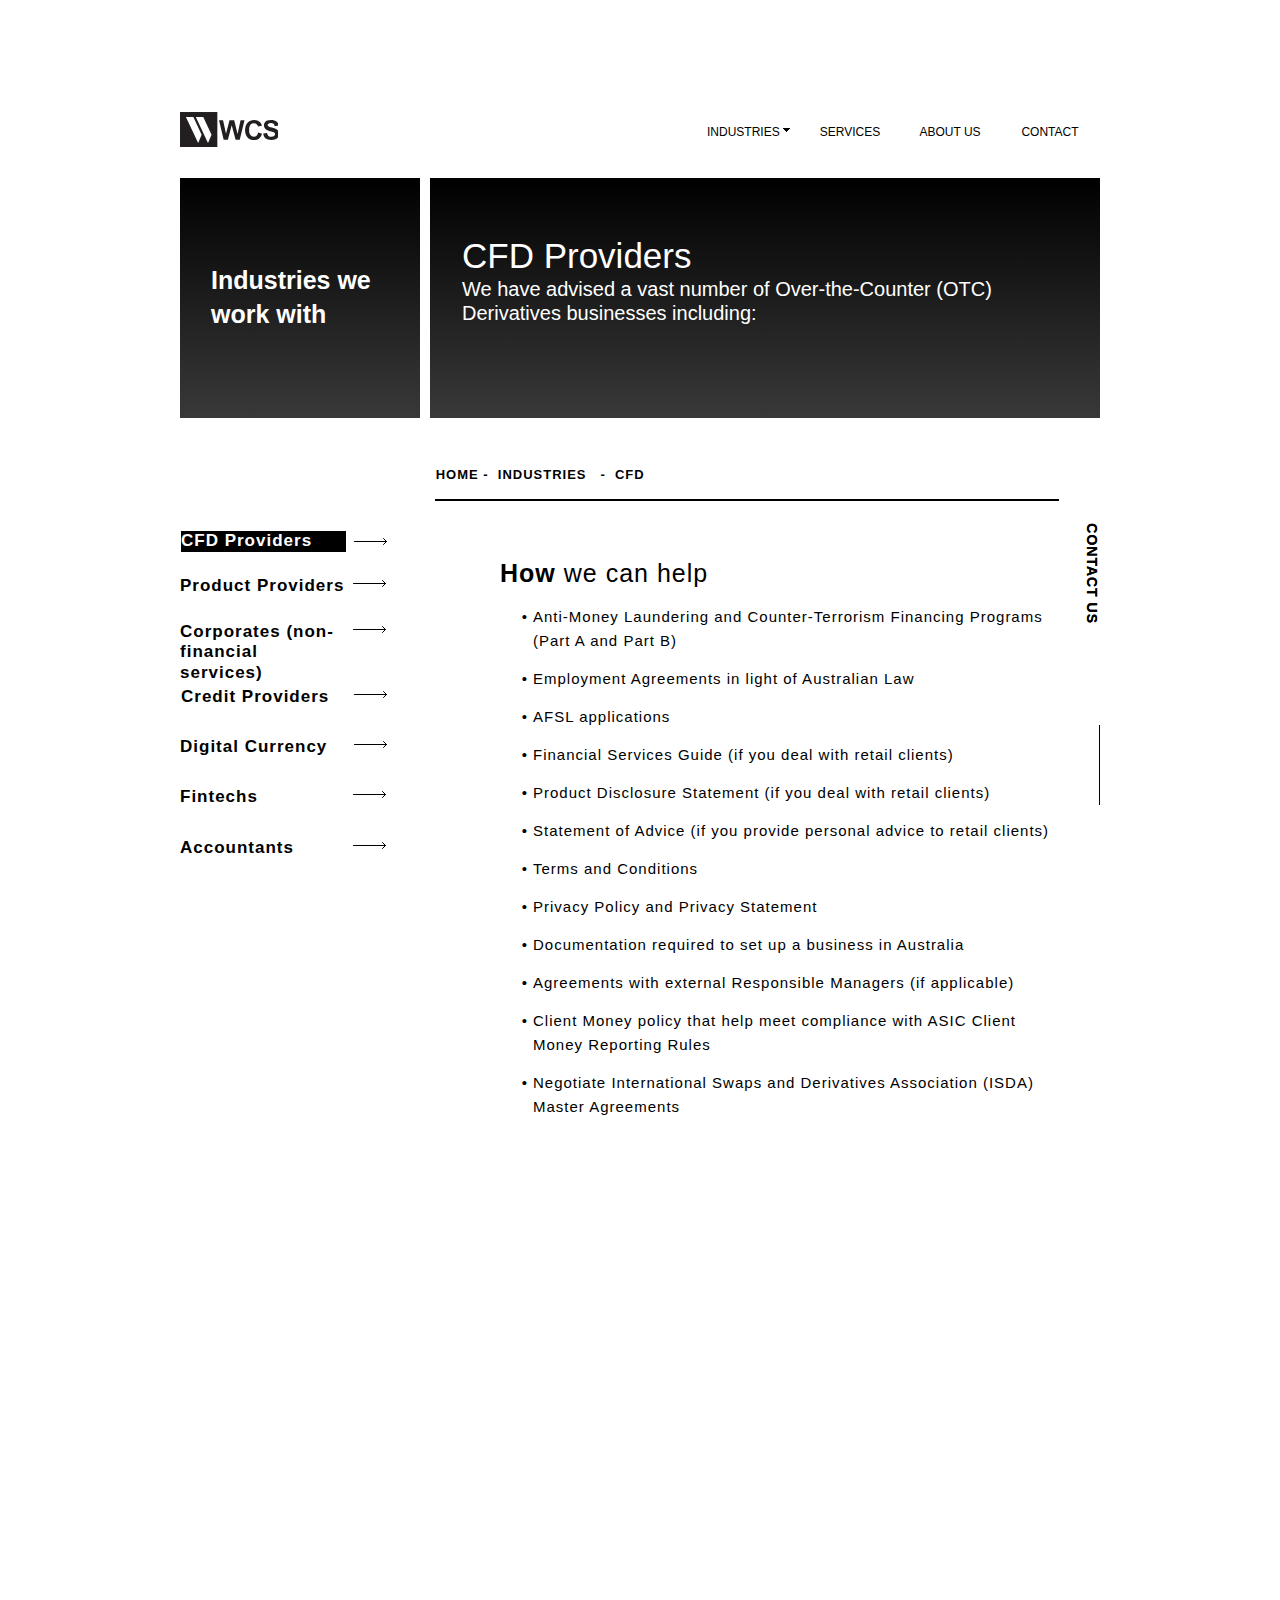
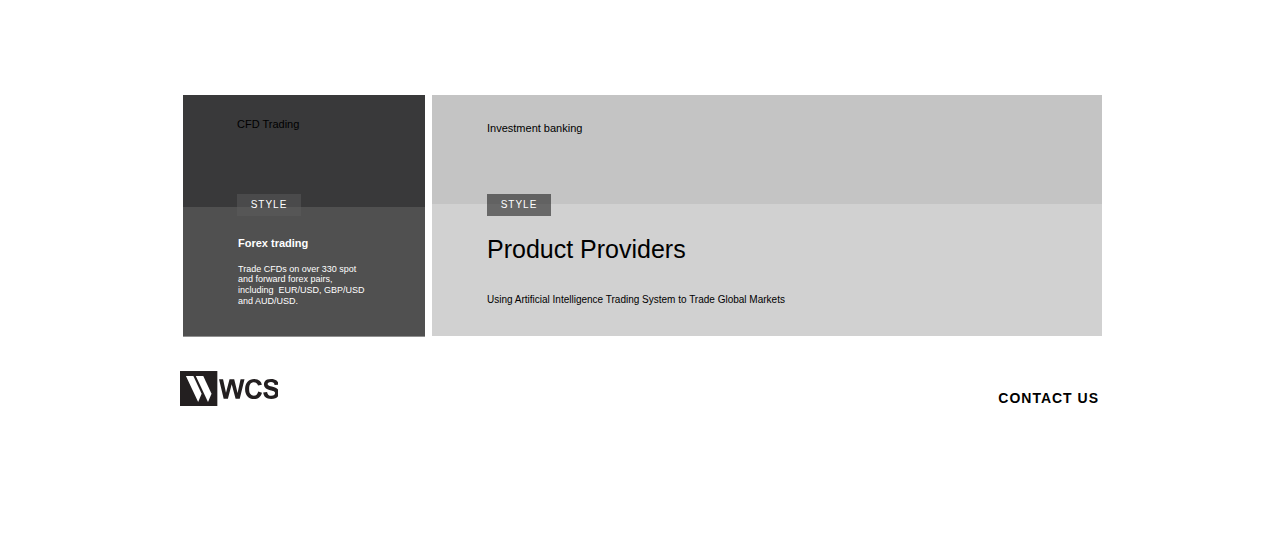
==== commit 67addc9e: "update" ====
--- a/cfd.html
+++ b/cfd.html
@@ -1,218 +1,603 @@
 <!DOCTYPE html>
 <html class="nojs html" lang="zh-CN">
- <head>
+  <head>
+    <meta http-equiv="Content-type" content="text/html;charset=UTF-8" />
+    <meta name="generator" content="2018.1.0.386" />
 
-  <meta http-equiv="Content-type" content="text/html;charset=UTF-8"/>
-  <meta name="generator" content="2018.1.0.386"/>
-  
-  <script type="text/javascript">
-   // Update the 'nojs'/'js' class on the html node
-document.documentElement.className = document.documentElement.className.replace(/\bnojs\b/g, 'js');
+    <script type="text/javascript">
+      // Update the 'nojs'/'js' class on the html node
+      document.documentElement.className = document.documentElement.className.replace(
+        /\bnojs\b/g,
+        "js"
+      );
 
-// Check that all required assets are uploaded and up-to-date
-if(typeof Muse == "undefined") window.Muse = {}; window.Muse.assets = {"required":["museutils.js", "museconfig.js", "jquery.musemenu.js", "webpro.js", "musewpslideshow.js", "jquery.museoverlay.js", "touchswipe.js", "require.js", "cfd.css"], "outOfDate":[]};
-</script>
-  
-  <title>CFD</title>
-  <!-- CSS -->
-  <link rel="stylesheet" type="text/css" href="css/site_global.css?crc=4088594951"/>
-  <link rel="stylesheet" type="text/css" href="css/master_balckm.css?crc=3813751431"/>
-  <link rel="stylesheet" type="text/css" href="css/cfd.css?crc=11228312" id="pagesheet"/>
-  <!-- Other scripts -->
-  <script type="text/javascript">
-   var __adobewebfontsappname__ = "muse";
-</script>
-  <!-- JS includes -->
-  <script src="https://webfonts.creativecloud.com/roboto:n7:all.js" type="text/javascript"></script>
-  <!--[if lt IE 9]>
-  <script src="scripts/html5shiv.js?crc=4241844378" type="text/javascript"></script>
-  <![endif]-->
-   </head>
- <body>
+      // Check that all required assets are uploaded and up-to-date
+      if (typeof Muse == "undefined") window.Muse = {};
+      window.Muse.assets = {
+        required: [
+          "museutils.js",
+          "museconfig.js",
+          "jquery.musemenu.js",
+          "webpro.js",
+          "musewpslideshow.js",
+          "jquery.museoverlay.js",
+          "touchswipe.js",
+          "require.js",
+          "cfd.css",
+        ],
+        outOfDate: [],
+      };
+    </script>
 
-  <div class="clearfix" id="page"><!-- group -->
-   <div class="clearfix grpelem" id="pu7070"><!-- column -->
-    <div class="clip_frame colelem" id="u7070"><!-- svg -->
-     <img class="svg" id="u7071" src="images/logo.svg?crc=98090848" width="99" height="36" alt="" data-mu-svgfallback="images/logo_poster_.png?crc=165258057"/>
+    <title>CFD</title>
+    <!-- CSS -->
+    <link
+      rel="stylesheet"
+      type="text/css"
+      href="css/site_global.css?crc=4088594951"
+    />
+    <link
+      rel="stylesheet"
+      type="text/css"
+      href="css/master_balckm.css?crc=3813751431"
+    />
+    <link
+      rel="stylesheet"
+      type="text/css"
+      href="css/cfd.css?crc=11228312"
+      id="pagesheet"
+    />
+    <!-- Other scripts -->
+    <script type="text/javascript">
+      var __adobewebfontsappname__ = "muse";
+    </script>
+    <!-- JS includes -->
+    <script
+      src="https://webfonts.creativecloud.com/roboto:n7:all.js"
+      type="text/javascript"
+    ></script>
+    <!--[if lt IE 9]>
+      <script
+        src="scripts/html5shiv.js?crc=4241844378"
+        type="text/javascript"
+      ></script>
+    <![endif]-->
+  </head>
+  <body>
+    <div class="clearfix" id="page">
+      <!-- group -->
+      <div class="clearfix grpelem" id="pu7070">
+        <!-- column -->
+        <div class="clip_frame colelem" id="u7070">
+          <!-- svg -->
+          <img
+            class="svg"
+            id="u7071"
+            src="images/logo.svg?crc=98090848"
+            width="99"
+            height="36"
+            alt=""
+            data-mu-svgfallback="images/logo_poster_.png?crc=165258057"
+          />
+        </div>
+        <div class="gradient clearfix colelem" id="u7177">
+          <!-- group -->
+          <div class="gradient clearfix grpelem" id="u8109">
+            <!-- group -->
+            <div class="clearfix grpelem" id="u8146-4">
+              <!-- content -->
+              <p>Industries we work with</p>
+            </div>
+          </div>
+        </div>
+        <div class="Button clearfix colelem" id="buttonu8131">
+          <!-- container box -->
+          <div class="clearfix grpelem" id="u8133-4">
+            <!-- content -->
+            <p><a style="color: white" href="#">CFD Providers</a></p>
+          </div>
+          <div class="transition grpelem" id="u8132"><!-- content --></div>
+        </div>
+        <div class="Button clearfix colelem" id="buttonu8128">
+          <!-- container box -->
+          <div class="clearfix grpelem" id="u8129-4">
+            <!-- content -->
+            <p><a href="#">Product Providers</a></p>
+          </div>
+          <div class="transition grpelem" id="u8130"><!-- content --></div>
+        </div>
+        <div class="Button clearfix colelem" id="buttonu8140">
+          <!-- container box -->
+          <div class="clearfix grpelem" id="u8142-4">
+            <!-- content -->
+            <p><a href="#">Corporates (non-financial services)</a></p>
+          </div>
+          <div class="transition grpelem" id="u8141"><!-- content --></div>
+        </div>
+        <div class="Button clearfix colelem" id="buttonu10372">
+          <!-- container box -->
+          <div class="clearfix grpelem" id="u10373-4">
+            <!-- content -->
+            <p><a href="#">Credit Providers</a></p>
+          </div>
+          <div class="transition grpelem" id="u10374"><!-- content --></div>
+        </div>
+        <div class="Button clearfix colelem" id="buttonu8143">
+          <!-- container box -->
+          <div class="clearfix grpelem" id="u8145-4">
+            <!-- content -->
+            <p><a href="#">Digital Currency</a></p>
+          </div>
+          <div class="transition grpelem" id="u8144"><!-- content --></div>
+        </div>
+        <div class="Button clearfix colelem" id="buttonu8134">
+          <!-- container box -->
+          <div class="clearfix grpelem" id="u8135-4">
+            <!-- content -->
+            <p><a href="#">Fintechs</a></p>
+          </div>
+          <div class="transition grpelem" id="u8136"><!-- content --></div>
+        </div>
+        <div class="Button clearfix colelem" id="buttonu8137">
+          <!-- container box -->
+          <div class="clearfix grpelem" id="u8138-4">
+            <!-- content -->
+            <p><a href="#">Accountants</a></p>
+          </div>
+          <div class="transition grpelem" id="u8139"><!-- content --></div>
+        </div>
+        <div class="colelem" id="u8105">
+          <div class="Button transition clearfix grpelem" id="buttonu8970">
+            <!-- container box -->
+            <div class="clearfix colelem" id="u8972-4">
+              <!-- content -->
+              <p><a href="#">CFD Trading</a></p>
+            </div>
+            <div class="clearfix colelem" id="pu8973-8">
+              <!-- group -->
+              <div
+                class="rgba-background gradient clearfix grpelem"
+                id="u8973-8"
+              >
+                <!-- content -->
+                <div id="u8973-7">
+                  <p>
+                    <span id="u8973">Forex trading</span>
+                  </p>
+                  <p id="u8973-6">
+                    <span><br /></span>
+                    <span id="u8973-5"
+                      >Trade CFDs on over 330 spot and forward forex pairs,
+                      including&nbsp; EUR/USD, GBP/USD and AUD/USD.</span
+                    >
+                  </p>
+                </div>
+              </div>
+              <div
+                class="rgba-background thumb_cat h2---Category clearfix grpelem"
+                id="u8971-4"
+              >
+                <!-- content -->
+                <h2>STYLE</h2>
+              </div>
+            </div>
+          </div>
+          <!-- simple frame -->
+        </div>
+        <div class="clip_frame colelem" id="u8685">
+          <!-- svg -->
+          <img
+            class="svg"
+            id="u8686"
+            src="images/logo.svg?crc=98090848"
+            width="99"
+            height="36"
+            alt=""
+            data-mu-svgfallback="images/logo_poster_.png?crc=165258057"
+          />
+        </div>
+      </div>
+      <div class="clearfix grpelem" id="pmenuu7117">
+        <!-- column -->
+        <nav class="MenuBar clearfix colelem" id="menuu7117">
+          <!-- horizontal box -->
+          <div class="MenuItemContainer clearfix grpelem" id="u7118">
+            <!-- vertical box -->
+            <div
+              class="MenuItem MenuItemWithSubMenu clearfix colelem"
+              id="u7119"
+            >
+              <!-- horizontal box -->
+              <div class="MenuItemLabel NoWrap clearfix grpelem" id="u7120-4">
+                <!-- content -->
+                <p>INDUSTRIES</p>
+              </div>
+              <div class="grpelem" id="u7122"><!-- content --></div>
+            </div>
+            <div
+              class="SubMenu MenuLevel1 clearfix sub-menu-list-div"
+              id="u7123"
+            >
+              <!-- vertical box -->
+              <ul class="sub-menu-list">
+                <li class="sub-menu-list-item">
+                  <p><a style="color: white" href="#">CFD Providers</a></p>
+                </li>
+                <li class="sub-menu-list-item">
+                  <p><a style="color: white" href="#">Product Providers</a></p>
+                </li>
+              </ul>
+            </div>
+          </div>
+          <div class="MenuItemContainer clearfix grpelem" id="u7139">
+            <!-- vertical box -->
+            <div
+              class="MenuItem MenuItemWithSubMenu clearfix colelem"
+              id="u7142"
+            >
+              <!-- horizontal box -->
+              <div class="MenuItemLabel NoWrap clearfix grpelem" id="u7143-4">
+                <!-- content -->
+                <p><a href="#">SERVICES</a></p>
+              </div>
+            </div>
+          </div>
+          <div class="MenuItemContainer clearfix grpelem" id="u7146">
+            <!-- vertical box -->
+            <div
+              class="MenuItem MenuItemWithSubMenu clearfix colelem"
+              id="u7149"
+            >
+              <!-- horizontal box -->
+              <div class="MenuItemLabel NoWrap clearfix grpelem" id="u7150-4">
+                <!-- content -->
+                <p><a href="about-us.html">ABOUT US</a></p>
+              </div>
+            </div>
+          </div>
+          <div class="MenuItemContainer clearfix grpelem" id="u7153">
+            <!-- vertical box -->
+            <div
+              class="MenuItem MenuItemWithSubMenu clearfix colelem"
+              id="u7154"
+            >
+              <!-- horizontal box -->
+              <div class="MenuItemLabel NoWrap clearfix grpelem" id="u7157-4">
+                <!-- content -->
+                <p><a href="#">CONTACT</a></p>
+              </div>
+            </div>
+          </div>
+        </nav>
+        <div class="gradient clearfix colelem" id="u8093">
+          <!-- group -->
+          <div class="SlideShowWidget clearfix grpelem" id="slideshowu8110">
+            <!-- none box -->
+            <div class="popup_anchor" id="u8111popup">
+              <div class="SlideShowContentPanel clearfix" id="u8111">
+                <!-- stack box -->
+                <div class="SSSlide gradient grpelem" id="u8112">
+                  <!-- content -->
+                </div>
+              </div>
+            </div>
+          </div>
+          <div class="clearfix grpelem" id="u8231-6">
+            <!-- content -->
+            <p>CFD Providers</p>
+            <p id="u8231-4">
+              <span id="u8231-3"
+                >We have advised a vast number of Over-the-Counter (OTC)
+                Derivatives businesses including:</span
+              >
+            </p>
+          </div>
+        </div>
+        <div class="clearfix colelem" id="u8127-8">
+          <!-- content -->
+          <p>
+            <span id="u8127">&nbsp;<a href="#">HOME</a> </span> -&nbsp;
+            <span id="u8127-3"><a href="#">INDUSTRIES</a> </span>&nbsp; -&nbsp;
+            <span id="u8127-5"><a href="#">CFD</a></span>
+          </p>
+        </div>
+        <div class="colelem" id="u8124"><!-- simple frame --></div>
+        <div class="clearfix colelem" id="ppu8126-5">
+          <!-- group -->
+          <div class="clearfix grpelem" id="pu8126-5">
+            <!-- column -->
+            <div class="clearfix colelem" id="u8126-5">
+              <!-- content -->
+              <p><span id="u8126">How</span> we can help</p>
+            </div>
+            <div class="clearfix colelem" id="u8125-27">
+              <!-- content -->
+              <ul class="list0 nls-None" id="u8125-25">
+                <li id="u8125-2">
+                  Anti-Money Laundering and Counter-Terrorism Financing Programs
+                  (Part A and Part B)
+                </li>
+                <li id="u8125-4">
+                  Employment Agreements in light of Australian Law
+                </li>
+                <li id="u8125-6">AFSL applications</li>
+                <li id="u8125-8">
+                  Financial Services Guide (if you deal with retail clients)
+                </li>
+                <li id="u8125-10">
+                  Product Disclosure Statement (if you deal with retail clients)
+                </li>
+                <li id="u8125-12">
+                  Statement of Advice (if you provide personal advice to retail
+                  clients)
+                </li>
+                <li id="u8125-14">Terms and Conditions</li>
+                <li id="u8125-16">Privacy Policy and Privacy Statement</li>
+                <li id="u8125-18">
+                  Documentation required to set up a business in Australia
+                </li>
+                <li id="u8125-20">
+                  Agreements with external Responsible Managers (if applicable)
+                </li>
+                <li id="u8125-22">
+                  Client Money policy that help meet compliance with ASIC Client
+                  Money Reporting Rules
+                </li>
+                <li id="u8125-24">
+                  Negotiate International Swaps and Derivatives Association
+                  (ISDA) Master Agreements
+                </li>
+              </ul>
+            </div>
+          </div>
+          <div
+            class="transition clearfix grpelem"
+            id="u7169-4"
+            data-mu-ie-matrix="progid:DXImageTransform.Microsoft.Matrix(M11=0,M12=-1,M21=1,M22=0,SizingMethod='auto expand')"
+            data-mu-ie-matrix-dx="43"
+            data-mu-ie-matrix-dy="-42"
+          >
+            <!-- content -->
+            <p><a href="#">Contact Us</a></p>
+          </div>
+          <div class="clearfix grpelem" id="u7113">
+            <!-- group -->
+            <div class="grpelem" id="u8108"><!-- simple frame --></div>
+          </div>
+          <div
+            class="transition clearfix grpelem"
+            id="u8107-4"
+            data-mu-ie-matrix="progid:DXImageTransform.Microsoft.Matrix(M11=0,M12=-1,M21=1,M22=0,SizingMethod='auto expand')"
+            data-mu-ie-matrix-dx="43"
+            data-mu-ie-matrix-dy="-42"
+          >
+            <!-- content -->
+            <p><a href="#">Contact Us</a></p>
+          </div>
+        </div>
+        <div class="colelem" id="u8106">
+          <div class="Button transition clearfix grpelem" id="buttonu8974">
+            <!-- container box -->
+            <div class="clearfix colelem" id="u8976-4">
+              <!-- content -->
+              <p>Investment banking</p>
+            </div>
+            <div class="clearfix colelem" id="pu8975-8">
+              <!-- group -->
+              <div
+                class="rgba-background gradient clearfix grpelem"
+                id="u8975-8"
+              >
+                <!-- content -->
+                <div id="u8975-7">
+                  <p>Product Providers</p>
+                  <p id="u8975-6">
+                    <span><br /></span>
+                    <span id="u8975-5"
+                      >Using Artificial Intelligence Trading System to Trade
+                      Global Markets</span
+                    >
+                  </p>
+                </div>
+              </div>
+              <div
+                class="thumb_cat rgba-background clearfix grpelem"
+                id="u8977-4"
+              >
+                <!-- content -->
+                <p>STYLE</p>
+              </div>
+            </div>
+          </div>
+          <!-- simple frame -->
+        </div>
+        <div class="transition clearfix colelem" id="u8715-4">
+          <!-- content -->
+          <p><a href="#">Contact Us</a></p>
+        </div>
+      </div>
     </div>
-    <div class="gradient clearfix colelem" id="u7177"><!-- group -->
-     <div class="gradient clearfix grpelem" id="u8109"><!-- group -->
-      <div class="clearfix grpelem" id="u8146-4"><!-- content -->
-       <p>Industries we work with</p>
-      </div>
-     </div>
-    </div>
-    <div class="Button clearfix colelem" id="buttonu8131"><!-- container box -->
-     <div class="clearfix grpelem" id="u8133-4"><!-- content -->
-      <p>CFD Providers</p>
-     </div>
-     <div class="transition grpelem" id="u8132"><!-- content --></div>
-    </div>
-    <div class="Button clearfix colelem" id="buttonu8128"><!-- container box -->
-     <div class="clearfix grpelem" id="u8129-4"><!-- content -->
-      <p>Product Providers</p>
-     </div>
-     <div class="transition grpelem" id="u8130"><!-- content --></div>
-    </div>
-    <div class="Button clearfix colelem" id="buttonu8140"><!-- container box -->
-     <div class="clearfix grpelem" id="u8142-4"><!-- content -->
-      <p>Corporates (non-financial services)</p>
-     </div>
-     <div class="transition grpelem" id="u8141"><!-- content --></div>
-    </div>
-    <div class="Button clearfix colelem" id="buttonu10372"><!-- container box -->
-     <div class="clearfix grpelem" id="u10373-4"><!-- content -->
-      <p>Credit Providers</p>
-     </div>
-     <div class="transition grpelem" id="u10374"><!-- content --></div>
-    </div>
-    <div class="Button clearfix colelem" id="buttonu8143"><!-- container box -->
-     <div class="clearfix grpelem" id="u8145-4"><!-- content -->
-      <p>Digital Currency</p>
-     </div>
-     <div class="transition grpelem" id="u8144"><!-- content --></div>
-    </div>
-    <div class="Button clearfix colelem" id="buttonu8134"><!-- container box -->
-     <div class="clearfix grpelem" id="u8135-4"><!-- content -->
-      <p>Fintechs</p>
-     </div>
-     <div class="transition grpelem" id="u8136"><!-- content --></div>
-    </div>
-    <div class="Button clearfix colelem" id="buttonu8137"><!-- container box -->
-     <div class="clearfix grpelem" id="u8138-4"><!-- content -->
-      <p>Accountants</p>
-     </div>
-     <div class="transition grpelem" id="u8139"><!-- content --></div>
-    </div>
-    <div class="colelem" id="u8105"><!-- simple frame --></div>
-    <div class="clip_frame colelem" id="u8685"><!-- svg -->
-     <img class="svg" id="u8686" src="images/logo.svg?crc=98090848" width="99" height="36" alt="" data-mu-svgfallback="images/logo_poster_.png?crc=165258057"/>
-    </div>
-   </div>
-   <div class="clearfix grpelem" id="pmenuu7117"><!-- column -->
-    <nav class="MenuBar clearfix colelem" id="menuu7117"><!-- horizontal box -->
-     <div class="MenuItemContainer clearfix grpelem" id="u7118"><!-- vertical box -->
-      <div class="MenuItem MenuItemWithSubMenu clearfix colelem" id="u7119"><!-- horizontal box -->
-       <div class="MenuItemLabel NoWrap clearfix grpelem" id="u7120-4"><!-- content -->
-        <p>INDUSTRIES</p>
-       </div>
-       <div class="grpelem" id="u7122"><!-- content --></div>
-      </div>
-      <div class="SubMenu MenuLevel1 clearfix sub-menu-list-div" id="u7123"><!-- vertical box -->
-        <ul class="sub-menu-list">
-          <li class="sub-menu-list-item">
-            <p>CFD Providers</p>
-
-          </li>
-          <li class="sub-menu-list-item">
-            <p>Product Providers</p>
-
-          </li>
-
-        </ul>
-      </div>
-     </div>
-     <div class="MenuItemContainer clearfix grpelem" id="u7139"><!-- vertical box -->
-      <div class="MenuItem MenuItemWithSubMenu clearfix colelem" id="u7142"><!-- horizontal box -->
-       <div class="MenuItemLabel NoWrap clearfix grpelem" id="u7143-4"><!-- content -->
-        <p>SERVICES</p>
-       </div>
-      </div>
-     </div>
-     <div class="MenuItemContainer clearfix grpelem" id="u7146"><!-- vertical box -->
-      <div class="MenuItem MenuItemWithSubMenu clearfix colelem" id="u7149"><!-- horizontal box -->
-       <div class="MenuItemLabel NoWrap clearfix grpelem" id="u7150-4"><!-- content -->
-        <p>ABOUT US</p>
-       </div>
-      </div>
-     </div>
-     <div class="MenuItemContainer clearfix grpelem" id="u7153"><!-- vertical box -->
-      <div class="MenuItem MenuItemWithSubMenu clearfix colelem" id="u7154"><!-- horizontal box -->
-       <div class="MenuItemLabel NoWrap clearfix grpelem" id="u7157-4"><!-- content -->
-        <p>CONTACT</p>
-       </div>
-      </div>
-     </div>
-    </nav>
-    <div class="gradient clearfix colelem" id="u8093"><!-- group -->
-     <div class="SlideShowWidget clearfix grpelem" id="slideshowu8110"><!-- none box -->
-      <div class="popup_anchor" id="u8111popup">
-       <div class="SlideShowContentPanel clearfix" id="u8111"><!-- stack box -->
-        <div class="SSSlide gradient grpelem" id="u8112"><!-- content --></div>
-       </div>
-      </div>
-     </div>
-     <div class="clearfix grpelem" id="u8231-6"><!-- content -->
-      <p>CFD Providers</p>
-      <p id="u8231-4"><span id="u8231-3">We have advised a vast number of Over-the-Counter (OTC) Derivatives businesses including:</span></p>
-     </div>
-    </div>
-    <div class="clearfix colelem" id="u8127-8"><!-- content -->
-     <p><span id="u8127">&nbsp;HOME </span> -&nbsp; <span id="u8127-3">INDUSTRIES </span>&nbsp; -&nbsp; <span id="u8127-5">CFD</span></p>
-    </div>
-    <div class="colelem" id="u8124"><!-- simple frame --></div>
-    <div class="clearfix colelem" id="ppu8126-5"><!-- group -->
-     <div class="clearfix grpelem" id="pu8126-5"><!-- column -->
-      <div class="clearfix colelem" id="u8126-5"><!-- content -->
-       <p><span id="u8126">How</span> we can help</p>
-      </div>
-      <div class="clearfix colelem" id="u8125-27"><!-- content -->
-       <ul class="list0 nls-None" id="u8125-25">
-        <li id="u8125-2">Anti-Money Laundering and Counter-Terrorism Financing Programs (Part A and Part B)</li>
-        <li id="u8125-4">Employment Agreements in light of Australian Law</li>
-        <li id="u8125-6">AFSL applications</li>
-        <li id="u8125-8">Financial Services Guide (if you deal with retail clients)</li>
-        <li id="u8125-10">Product Disclosure Statement (if you deal with retail clients)</li>
-        <li id="u8125-12">Statement of Advice (if you provide personal advice to retail clients)</li>
-        <li id="u8125-14">Terms and Conditions</li>
-        <li id="u8125-16">Privacy Policy and Privacy Statement</li>
-        <li id="u8125-18">Documentation required to set up a business in Australia</li>
-        <li id="u8125-20">Agreements with external Responsible Managers (if applicable)</li>
-        <li id="u8125-22">Client Money policy that help meet compliance with ASIC Client Money Reporting Rules</li>
-        <li id="u8125-24">Negotiate International Swaps and Derivatives Association (ISDA) Master Agreements</li>
-       </ul>
-      </div>
-     </div>
-     <div class="transition clearfix grpelem" id="u7169-4" data-mu-ie-matrix="progid:DXImageTransform.Microsoft.Matrix(M11=0,M12=-1,M21=1,M22=0,SizingMethod='auto expand')" data-mu-ie-matrix-dx="43" data-mu-ie-matrix-dy="-42"><!-- content -->
-      <p>Contact Us</p>
-     </div>
-     <div class="clearfix grpelem" id="u7113"><!-- group -->
-      <div class="grpelem" id="u8108"><!-- simple frame --></div>
-     </div>
-     <div class="transition clearfix grpelem" id="u8107-4" data-mu-ie-matrix="progid:DXImageTransform.Microsoft.Matrix(M11=0,M12=-1,M21=1,M22=0,SizingMethod='auto expand')" data-mu-ie-matrix-dx="43" data-mu-ie-matrix-dy="-42"><!-- content -->
-      <p>Contact Us</p>
-     </div>
-    </div>
-    <div class="colelem" id="u8106"><!-- simple frame --></div>
-    <div class="transition clearfix colelem" id="u8715-4"><!-- content -->
-     <p>Contact Us</p>
-    </div>
-   </div>
-  </div>
-  <!-- Other scripts -->
-  <script type="text/javascript">
-   // Decide whether to suppress missing file error or not based on preference setting
-var suppressMissingFileError = false
-</script>
-  <script type="text/javascript">
-   window.Muse.assets.check=function(c){if(!window.Muse.assets.checked){window.Muse.assets.checked=!0;var b={},d=function(a,b){if(window.getComputedStyle){var c=window.getComputedStyle(a,null);return c&&c.getPropertyValue(b)||c&&c[b]||""}if(document.documentElement.currentStyle)return(c=a.currentStyle)&&c[b]||a.style&&a.style[b]||"";return""},a=function(a){if(a.match(/^rgb/))return a=a.replace(/\s+/g,"").match(/([\d\,]+)/gi)[0].split(","),(parseInt(a[0])<<16)+(parseInt(a[1])<<8)+parseInt(a[2]);if(a.match(/^\#/))return parseInt(a.substr(1),
-16);return 0},f=function(f){for(var g=document.getElementsByTagName("link"),j=0;j<g.length;j++)if("text/css"==g[j].type){var l=(g[j].href||"").match(/\/?css\/([\w\-]+\.css)\?crc=(\d+)/);if(!l||!l[1]||!l[2])break;b[l[1]]=l[2]}g=document.createElement("div");g.className="version";g.style.cssText="display:none; width:1px; height:1px;";document.getElementsByTagName("body")[0].appendChild(g);for(j=0;j<Muse.assets.required.length;){var l=Muse.assets.required[j],k=l.match(/([\w\-\.]+)\.(\w+)$/),i=k&&k[1]?
-k[1]:null,k=k&&k[2]?k[2]:null;switch(k.toLowerCase()){case "css":i=i.replace(/\W/gi,"_").replace(/^([^a-z])/gi,"_$1");g.className+=" "+i;i=a(d(g,"color"));k=a(d(g,"backgroundColor"));i!=0||k!=0?(Muse.assets.required.splice(j,1),"undefined"!=typeof b[l]&&(i!=b[l]>>>24||k!=(b[l]&16777215))&&Muse.assets.outOfDate.push(l)):j++;g.className="version";break;case "js":j++;break;default:throw Error("Unsupported file type: "+k);}}c?c().jquery!="1.8.3"&&Muse.assets.outOfDate.push("jquery-1.8.3.min.js"):Muse.assets.required.push("jquery-1.8.3.min.js");
-g.parentNode.removeChild(g);if(Muse.assets.outOfDate.length||Muse.assets.required.length)g="服务器上的某些文件可能缺失或不正确。请在清除浏览器高速缓存后重试。如果问题仍然存在，请联系网站作者。",f&&Muse.assets.outOfDate.length&&(g+="\nOut of date: "+Muse.assets.outOfDate.join(",")),f&&Muse.assets.required.length&&(g+="\nMissing: "+Muse.assets.required.join(",")),suppressMissingFileError?(g+="\nUse SuppressMissingFileError key in AppPrefs.xml to show missing file error pop up.",console.log(g)):alert(g)};location&&location.search&&location.search.match&&location.search.match(/muse_debug/gi)?
-setTimeout(function(){f(!0)},5E3):f()}};
-var muse_init=function(){require.config({baseUrl:""});require(["jquery","museutils","whatinput","jquery.musemenu","webpro","musewpslideshow","jquery.museoverlay","touchswipe"],function(c){var $ = c;$(document).ready(function(){try{
-window.Muse.assets.check($);/* body */
-Muse.Utils.transformMarkupToFixBrowserProblemsPreInit();/* body */
-Muse.Utils.prepHyperlinks(false);/* body */
-Muse.Utils.makeButtonsVisibleAfterSettingMinWidth();/* body */
-Muse.Utils.initWidget('.MenuBar', ['#bp_infinity'], function(elem) { return $(elem).museMenu(); });/* unifiedNavBar */
-Muse.Utils.initWidget('#slideshowu8110', ['#bp_infinity'], function(elem) { var widget = new WebPro.Widget.ContentSlideShow(elem, {autoPlay:true,displayInterval:3000,slideLinkStopsSlideShow:false,transitionStyle:'vertical',lightboxEnabled_runtime:false,shuffle:false,transitionDuration:500,enableSwipe:true,elastic:'off',resumeAutoplay:false,resumeAutoplayInterval:3000,playOnce:false,autoActivate_runtime:false,isResponsive:false}); $(elem).data('widget', widget); return widget; });/* #slideshowu8110 */
-Muse.Utils.showWidgetsWhenReady();/* body */
-Muse.Utils.transformMarkupToFixBrowserProblems();/* body */
-}catch(b){if(b&&"function"==typeof b.notify?b.notify():Muse.Assert.fail("Error calling selector function: "+b),false)throw b;}})})};
-
-</script>
-  <!-- RequireJS script -->
-  <script src="scripts/require.js?crc=7928878" type="text/javascript" async data-main="scripts/museconfig.js?crc=310584261" onload="if (requirejs) requirejs.onError = function(requireType, requireModule) { if (requireType && requireType.toString && requireType.toString().indexOf && 0 <= requireType.toString().indexOf('#scripterror')) window.Muse.assets.check(); }" onerror="window.Muse.assets.check();"></script>
-   </body>
+    <!-- Other scripts -->
+    <script type="text/javascript">
+      // Decide whether to suppress missing file error or not based on preference setting
+      var suppressMissingFileError = false;
+    </script>
+    <script type="text/javascript">
+      window.Muse.assets.check = function (c) {
+        if (!window.Muse.assets.checked) {
+          window.Muse.assets.checked = !0;
+          var b = {},
+            d = function (a, b) {
+              if (window.getComputedStyle) {
+                var c = window.getComputedStyle(a, null);
+                return (c && c.getPropertyValue(b)) || (c && c[b]) || "";
+              }
+              if (document.documentElement.currentStyle)
+                return (
+                  ((c = a.currentStyle) && c[b]) ||
+                  (a.style && a.style[b]) ||
+                  ""
+                );
+              return "";
+            },
+            a = function (a) {
+              if (a.match(/^rgb/))
+                return (
+                  (a = a
+                    .replace(/\s+/g, "")
+                    .match(/([\d\,]+)/gi)[0]
+                    .split(",")),
+                  (parseInt(a[0]) << 16) +
+                    (parseInt(a[1]) << 8) +
+                    parseInt(a[2])
+                );
+              if (a.match(/^\#/)) return parseInt(a.substr(1), 16);
+              return 0;
+            },
+            f = function (f) {
+              for (
+                var g = document.getElementsByTagName("link"), j = 0;
+                j < g.length;
+                j++
+              )
+                if ("text/css" == g[j].type) {
+                  var l = (g[j].href || "").match(
+                    /\/?css\/([\w\-]+\.css)\?crc=(\d+)/
+                  );
+                  if (!l || !l[1] || !l[2]) break;
+                  b[l[1]] = l[2];
+                }
+              g = document.createElement("div");
+              g.className = "version";
+              g.style.cssText = "display:none; width:1px; height:1px;";
+              document.getElementsByTagName("body")[0].appendChild(g);
+              for (j = 0; j < Muse.assets.required.length; ) {
+                var l = Muse.assets.required[j],
+                  k = l.match(/([\w\-\.]+)\.(\w+)$/),
+                  i = k && k[1] ? k[1] : null,
+                  k = k && k[2] ? k[2] : null;
+                switch (k.toLowerCase()) {
+                  case "css":
+                    i = i.replace(/\W/gi, "_").replace(/^([^a-z])/gi, "_$1");
+                    g.className += " " + i;
+                    i = a(d(g, "color"));
+                    k = a(d(g, "backgroundColor"));
+                    i != 0 || k != 0
+                      ? (Muse.assets.required.splice(j, 1),
+                        "undefined" != typeof b[l] &&
+                          (i != b[l] >>> 24 || k != (b[l] & 16777215)) &&
+                          Muse.assets.outOfDate.push(l))
+                      : j++;
+                    g.className = "version";
+                    break;
+                  case "js":
+                    j++;
+                    break;
+                  default:
+                    throw Error("Unsupported file type: " + k);
+                }
+              }
+              c
+                ? c().jquery != "1.8.3" &&
+                  Muse.assets.outOfDate.push("jquery-1.8.3.min.js")
+                : Muse.assets.required.push("jquery-1.8.3.min.js");
+              g.parentNode.removeChild(g);
+              if (Muse.assets.outOfDate.length || Muse.assets.required.length)
+                (g =
+                  "服务器上的某些文件可能缺失或不正确。请在清除浏览器高速缓存后重试。如果问题仍然存在，请联系网站作者。"),
+                  f &&
+                    Muse.assets.outOfDate.length &&
+                    (g += "\nOut of date: " + Muse.assets.outOfDate.join(",")),
+                  f &&
+                    Muse.assets.required.length &&
+                    (g += "\nMissing: " + Muse.assets.required.join(",")),
+                  suppressMissingFileError
+                    ? ((g +=
+                        "\nUse SuppressMissingFileError key in AppPrefs.xml to show missing file error pop up."),
+                      console.log(g))
+                    : alert(g);
+            };
+          location &&
+          location.search &&
+          location.search.match &&
+          location.search.match(/muse_debug/gi)
+            ? setTimeout(function () {
+                f(!0);
+              }, 5e3)
+            : f();
+        }
+      };
+      var muse_init = function () {
+        require.config({ baseUrl: "" });
+        require([
+          "jquery",
+          "museutils",
+          "whatinput",
+          "jquery.musemenu",
+          "webpro",
+          "musewpslideshow",
+          "jquery.museoverlay",
+          "touchswipe",
+        ], function (c) {
+          var $ = c;
+          $(document).ready(function () {
+            try {
+              window.Muse.assets.check($); /* body */
+              Muse.Utils.transformMarkupToFixBrowserProblemsPreInit(); /* body */
+              Muse.Utils.prepHyperlinks(false); /* body */
+              Muse.Utils.makeButtonsVisibleAfterSettingMinWidth(); /* body */
+              Muse.Utils.initWidget(".MenuBar", ["#bp_infinity"], function (
+                elem
+              ) {
+                return $(elem).museMenu();
+              }); /* unifiedNavBar */
+              Muse.Utils.initWidget(
+                "#slideshowu8110",
+                ["#bp_infinity"],
+                function (elem) {
+                  var widget = new WebPro.Widget.ContentSlideShow(elem, {
+                    autoPlay: true,
+                    displayInterval: 3000,
+                    slideLinkStopsSlideShow: false,
+                    transitionStyle: "vertical",
+                    lightboxEnabled_runtime: false,
+                    shuffle: false,
+                    transitionDuration: 500,
+                    enableSwipe: true,
+                    elastic: "off",
+                    resumeAutoplay: false,
+                    resumeAutoplayInterval: 3000,
+                    playOnce: false,
+                    autoActivate_runtime: false,
+                    isResponsive: false,
+                  });
+                  $(elem).data("widget", widget);
+                  return widget;
+                }
+              ); /* #slideshowu8110 */
+              Muse.Utils.showWidgetsWhenReady(); /* body */
+              Muse.Utils.transformMarkupToFixBrowserProblems(); /* body */
+            } catch (b) {
+              if (
+                (b && "function" == typeof b.notify
+                  ? b.notify()
+                  : Muse.Assert.fail("Error calling selector function: " + b),
+                false)
+              )
+                throw b;
+            }
+          });
+        });
+      };
+    </script>
+    <!-- RequireJS script -->
+    <script
+      src="scripts/require.js?crc=7928878"
+      type="text/javascript"
+      async
+      data-main="scripts/museconfig.js?crc=310584261"
+      onload="if (requirejs) requirejs.onError = function(requireType, requireModule) { if (requireType && requireType.toString && requireType.toString().indexOf && 0 <= requireType.toString().indexOf('#scripterror')) window.Muse.assets.check(); }"
+      onerror="window.Muse.assets.check();"
+    ></script>
+  </body>
 </html>
--- a/css/site_global.css
+++ b/css/site_global.css
@@ -134,18 +134,18 @@
   -webkit-font-feature-settings: "liga";
   font-feature-settings: "liga";
 }
-a:link {
+a {
+  color: black;
+  text-decoration: none;
+}
+/* a:visited {
+  color: #800080;
+  text-decoration: underline;
+} */
+/* a:hover {
   color: #0000ff;
   text-decoration: underline;
-}
-a:visited {
-  color: #800080;
-  text-decoration: underline;
-}
-a:hover {
-  color: #0000ff;
-  text-decoration: underline;
-}
+} */
 a:active {
   color: #ee0000;
   text-decoration: underline;
--- a/css/cfd.css
+++ b/css/cfd.css
@@ -1 +1,1253 @@
-.version.cfd{color:#000000;background-color:#AB5498;}#page{z-index:1;width:960px;min-height:808px;background-image:none;border-width:0px;border-color:transparent;background-color:transparent;margin-left:auto;margin-right:auto;}#pu7070{z-index:3;width:0.01px;padding-bottom:0px;margin:51px -10000px -72px 20px;}#u7070{z-index:3;width:98px;position:relative;}#u7071{z-index:4;margin-bottom:-1px;}#u7177{z-index:2;width:240px;margin-top:31px;position:relative;}#u8109{z-index:64;width:240px;background:-webkit-gradient(linear, center top, center bottom, from(#000000),color-stop(100%, #39393A));background:-webkit-linear-gradient(top,#000000 ,#39393A 100%);background:linear-gradient(to bottom,#000000 ,#39393A 100%);filter:progid:DXImageTransform.Microsoft.gradient(startColorstr=#FF000000, endColorstr=#FF39393A, GradientType=0);-ms-filter:"progid:DXImageTransform.Microsoft.gradient(startColorstr='#FF000000', endColorstr='#FF39393A', GradientType=0)";border-width:0px;border-color:transparent;padding-bottom:87px;position:relative;margin-right:-10000px;}#u8146-4{z-index:145;width:197px;background-color:transparent;line-height:1.34;color:#FFFFFF;font-size:25px;font-weight:bold;position:relative;margin-right:-10000px;margin-top:86px;left:31px;}#buttonu8131{z-index:115;width:221px;height:27px;border-color:#787878;background-color:transparent;padding-bottom:6px;margin-left:1px;margin-top:107px;position:relative;}#buttonu8131.ButtonSelected{width:221px;height:27px;min-height:0px;margin:107px 0px 0px 1px;}#u8133-4{z-index:116;width:165px;min-height:21px;background-color:#000000;color:#FFFFFF;letter-spacing:1px;font-size:17px;font-family:Arial, Helvetica Neue, Helvetica, sans-serif;font-weight:bold;position:relative;margin-right:-10000px;margin-top:6px;}#buttonu8131.ButtonSelected #u8133-4{padding-top:0px;padding-bottom:0px;min-height:21px;width:165px;margin:6px -10000px 0px 0px;}#u8132{z-index:120;width:45px;height:14px;-webkit-transition-duration:0s;-webkit-transition-delay:0s;transition-duration:0s;transition-delay:0s;opacity:1;-ms-filter:"progid:DXImageTransform.Microsoft.Alpha(Opacity=100)";filter:alpha(opacity=100);position:relative;margin-right:-10000px;margin-top:9px;left:173px;background:transparent url("../images/next.svg?crc=3839907443") no-repeat left center;background-size:33px 7px;}#buttonu8131:hover #u8132{-webkit-transition-duration:0.4s;-webkit-transition-delay:0s;-webkit-transition-timing-function:linear;transition-duration:0.4s;transition-delay:0s;transition-timing-function:linear;background-repeat:no-repeat;background-position:right center;width:45px;height:14px;min-height:0px;margin:9px -10000px 0px 0px;background-size:33px 7px;}#buttonu8131.ButtonSelected #u8132{-webkit-transition-duration:0s;-webkit-transition-delay:0s;transition-duration:0s;transition-delay:0s;background-repeat:no-repeat;background-position:left center;width:45px;height:14px;min-height:0px;margin:9px -10000px 0px 0px;}#buttonu8128{z-index:109;width:222px;height:28px;border-color:#787878;background-color:transparent;padding-bottom:10px;margin-top:10px;position:relative;}#buttonu8128.ButtonSelected{width:222px;height:28px;min-height:0px;margin:10px 0px 0px;}#u8129-4{z-index:110;width:166px;min-height:14px;background-color:transparent;letter-spacing:1px;font-size:17px;font-family:Arial, Helvetica Neue, Helvetica, sans-serif;font-weight:bold;position:relative;margin-right:-10000px;margin-top:8px;}#u8130{z-index:114;width:45px;height:14px;-webkit-transition-duration:0s;-webkit-transition-delay:0s;transition-duration:0s;transition-delay:0s;opacity:1;-ms-filter:"progid:DXImageTransform.Microsoft.Alpha(Opacity=100)";filter:alpha(opacity=100);position:relative;margin-right:-10000px;margin-top:8px;left:173px;background:transparent url("../images/next.svg?crc=3839907443") no-repeat left center;background-size:33px 7px;}#buttonu8128:hover #u8130{-webkit-transition-duration:0.4s;-webkit-transition-delay:0s;-webkit-transition-timing-function:linear;transition-duration:0.4s;transition-delay:0s;transition-timing-function:linear;background-repeat:no-repeat;background-position:right center;width:45px;height:14px;min-height:0px;margin:8px -10000px 0px 0px;background-size:33px 7px;}#buttonu8140{z-index:133;width:222px;height:45px;border-color:#787878;background-color:transparent;padding-bottom:3px;margin-top:12px;position:relative;}#buttonu8140.ButtonSelected{width:222px;height:45px;min-height:0px;margin:12px 0px 0px;}#u8142-4{z-index:134;width:166px;min-height:40px;background-color:transparent;letter-spacing:1px;font-size:17px;font-family:Arial, Helvetica Neue, Helvetica, sans-serif;font-weight:bold;position:relative;margin-right:-10000px;margin-top:4px;}#buttonu8140.ButtonSelected #u8142-4{padding-top:0px;padding-bottom:0px;min-height:40px;width:166px;margin:4px -10000px 0px 0px;}#u8141{z-index:138;width:45px;height:14px;-webkit-transition-duration:0s;-webkit-transition-delay:0s;transition-duration:0s;transition-delay:0s;opacity:1;-ms-filter:"progid:DXImageTransform.Microsoft.Alpha(Opacity=100)";filter:alpha(opacity=100);position:relative;margin-right:-10000px;margin-top:4px;left:173px;background:transparent url("../images/next.svg?crc=3839907443") no-repeat left center;background-size:33px 7px;}#buttonu8140:hover #u8141{-webkit-transition-duration:0.4s;-webkit-transition-delay:0s;-webkit-transition-timing-function:linear;transition-duration:0.4s;transition-delay:0s;transition-timing-function:linear;background-repeat:no-repeat;background-position:right center;width:45px;height:14px;min-height:0px;margin:4px -10000px 0px 0px;background-size:33px 7px;}#buttonu8140.ButtonSelected #u8141{-webkit-transition-duration:0s;-webkit-transition-delay:0s;transition-duration:0s;transition-delay:0s;background-repeat:no-repeat;background-position:left center;width:45px;height:14px;min-height:0px;margin:4px -10000px 0px 0px;}#buttonu10372{z-index:155;width:222px;height:28px;border-color:#787878;background-color:transparent;padding-bottom:10px;margin-left:1px;margin-top:13px;position:relative;}#buttonu10372.ButtonSelected{width:222px;height:28px;min-height:0px;margin:13px 0px 0px 1px;}#u10373-4{z-index:156;width:166px;min-height:14px;background-color:transparent;letter-spacing:1px;font-size:17px;font-family:Arial, Helvetica Neue, Helvetica, sans-serif;font-weight:bold;position:relative;margin-right:-10000px;margin-top:8px;}#buttonu8128.ButtonSelected #u8129-4,#buttonu10372.ButtonSelected #u10373-4{padding-top:0px;padding-bottom:0px;min-height:14px;width:166px;margin:8px -10000px 0px 0px;}#u10374{z-index:160;width:45px;height:14px;-webkit-transition-duration:0s;-webkit-transition-delay:0s;transition-duration:0s;transition-delay:0s;opacity:1;-ms-filter:"progid:DXImageTransform.Microsoft.Alpha(Opacity=100)";filter:alpha(opacity=100);position:relative;margin-right:-10000px;margin-top:8px;left:173px;background:transparent url("../images/next.svg?crc=3839907443") no-repeat left center;background-size:33px 7px;}#buttonu10372:hover #u10374{-webkit-transition-duration:0.4s;-webkit-transition-delay:0s;-webkit-transition-timing-function:linear;transition-duration:0.4s;transition-delay:0s;transition-timing-function:linear;background-repeat:no-repeat;background-position:right center;width:45px;height:14px;min-height:0px;margin:8px -10000px 0px 0px;background-size:33px 7px;}#buttonu8143{z-index:139;width:222px;height:32px;border-color:#787878;background-color:transparent;padding-bottom:6px;margin-top:12px;position:relative;}#buttonu8143.ButtonSelected{width:222px;height:32px;min-height:0px;margin:12px 0px 0px;}#u8145-4{z-index:140;width:166px;min-height:24px;background-color:transparent;letter-spacing:1px;font-size:17px;font-family:Arial, Helvetica Neue, Helvetica, sans-serif;font-weight:bold;position:relative;margin-right:-10000px;margin-top:8px;}#buttonu8143.ButtonSelected #u8145-4{padding-top:0px;padding-bottom:0px;min-height:24px;width:166px;margin:8px -10000px 0px 0px;}#u8144{z-index:144;width:45px;height:14px;-webkit-transition-duration:0s;-webkit-transition-delay:0s;transition-duration:0s;transition-delay:0s;opacity:1;-ms-filter:"progid:DXImageTransform.Microsoft.Alpha(Opacity=100)";filter:alpha(opacity=100);position:relative;margin-right:-10000px;margin-top:8px;left:174px;background:transparent url("../images/next.svg?crc=3839907443") no-repeat left center;background-size:33px 7px;}#buttonu8143:hover #u8144{-webkit-transition-duration:0.4s;-webkit-transition-delay:0s;-webkit-transition-timing-function:linear;transition-duration:0.4s;transition-delay:0s;transition-timing-function:linear;background-repeat:no-repeat;background-position:right center;width:45px;height:14px;min-height:0px;margin:8px -10000px 0px 0px;background-size:33px 7px;}#buttonu8134{z-index:121;width:222px;height:34px;border-color:#787878;background-color:transparent;padding-bottom:4px;margin-top:12px;position:relative;}#buttonu8134.ButtonSelected{width:222px;height:34px;min-height:0px;margin:12px 0px 0px;}#u8135-4{z-index:122;width:166px;min-height:26px;background-color:transparent;letter-spacing:1px;font-size:17px;font-family:Arial, Helvetica Neue, Helvetica, sans-serif;font-weight:bold;position:relative;margin-right:-10000px;margin-top:8px;}#buttonu8134.ButtonSelected #u8135-4{padding-top:0px;padding-bottom:0px;min-height:26px;width:166px;margin:8px -10000px 0px 0px;}#u8136{z-index:126;width:45px;height:14px;-webkit-transition-duration:0s;-webkit-transition-delay:0s;transition-duration:0s;transition-delay:0s;opacity:1;-ms-filter:"progid:DXImageTransform.Microsoft.Alpha(Opacity=100)";filter:alpha(opacity=100);position:relative;margin-right:-10000px;margin-top:8px;left:173px;background:transparent url("../images/next.svg?crc=3839907443") no-repeat left center;background-size:33px 7px;}#buttonu8134:hover #u8136{-webkit-transition-duration:0.4s;-webkit-transition-delay:0s;-webkit-transition-timing-function:linear;transition-duration:0.4s;transition-delay:0s;transition-timing-function:linear;background-repeat:no-repeat;background-position:right center;width:45px;height:14px;min-height:0px;margin:8px -10000px 0px 0px;background-size:33px 7px;}#buttonu8137{z-index:127;width:222px;height:31px;border-color:#787878;background-color:transparent;padding-bottom:8px;margin-top:13px;position:relative;}#buttonu8137.ButtonSelected{width:222px;height:31px;min-height:0px;margin:13px 0px 0px;}#u8138-4{z-index:128;width:165px;min-height:23px;background-color:transparent;letter-spacing:1px;font-size:17px;font-family:Arial, Helvetica Neue, Helvetica, sans-serif;font-weight:bold;position:relative;margin-right:-10000px;margin-top:8px;}#buttonu8137.ButtonSelected #u8138-4{padding-top:0px;padding-bottom:0px;min-height:23px;width:165px;margin:8px -10000px 0px 0px;}#u8139{z-index:132;width:45px;height:14px;-webkit-transition-duration:0s;-webkit-transition-delay:0s;transition-duration:0s;transition-delay:0s;opacity:1;-ms-filter:"progid:DXImageTransform.Microsoft.Alpha(Opacity=100)";filter:alpha(opacity=100);position:relative;margin-right:-10000px;margin-top:8px;left:173px;background:transparent url("../images/next.svg?crc=3839907443") no-repeat left center;background-size:33px 7px;}.nosvg #u8132,.nosvg #u8130,.nosvg #u8141,.nosvg #u10374,.nosvg #u8144,.nosvg #u8136,.nosvg #u8139{background-image:url('../images/next_poster_u6404.png?crc=4261757310');}#buttonu8137:hover #u8139{-webkit-transition-duration:0.4s;-webkit-transition-delay:0s;-webkit-transition-timing-function:linear;transition-duration:0.4s;transition-delay:0s;transition-timing-function:linear;background-repeat:no-repeat;background-position:right center;width:45px;height:14px;min-height:0px;margin:8px -10000px 0px 0px;background-size:33px 7px;}#buttonu8128.ButtonSelected #u8130,#buttonu10372.ButtonSelected #u10374,#buttonu8143.ButtonSelected #u8144,#buttonu8134.ButtonSelected #u8136,#buttonu8137.ButtonSelected #u8139{-webkit-transition-duration:0s;-webkit-transition-delay:0s;transition-duration:0s;transition-delay:0s;background-repeat:no-repeat;background-position:left center;width:45px;height:14px;min-height:0px;margin:8px -10000px 0px 0px;}#u8105{z-index:57;width:240px;height:240px;border-width:0px;border-color:transparent;background-color:#5B5B5B;margin-left:3px;margin-top:826px;position:relative;}#u8685{z-index:51;width:98px;margin-top:36px;position:relative;}#u8686{z-index:52;margin-bottom:-1px;}#pmenuu7117{z-index:5;width:0.01px;padding-bottom:0px;margin:52px -10000px -71px 270px;}#menuu7117{z-index:5;width:400px;height:35px;margin-left:270px;position:relative;}#u7118{width:100px;min-height:34px;padding-bottom:1px;position:relative;margin-right:-10000px;}#u7119{width:100px;padding-bottom:16px;position:relative;}#u7119:hover{width:100px;min-height:0px;margin:0px;}#u7119:active{width:100px;min-height:0px;margin:0px;}#u7120-4{width:72px;min-height:14px;padding-left:2px;padding-top:4px;padding-right:2px;position:relative;margin-right:-10000px;top:8px;left:5px;}#u7119:hover #u7120-4{padding-top:4px;padding-bottom:0px;min-height:14px;width:72px;margin:0px -10000px 0px 0px;}#u7119:active #u7120-4{padding-top:4px;padding-bottom:0px;min-height:14px;width:72px;margin:0px -10000px 0px 0px;}#u7119.MuseMenuActive #u7120-4{padding-top:4px;padding-bottom:0px;min-height:14px;width:72px;margin:0px -10000px 0px 0px;}#u7122{z-index:12;width:14px;height:14px;position:relative;margin-right:-10000px;top:10px;left:81px;}#u7119:hover #u7122{width:14px;height:14px;min-height:0px;margin:0px -10000px 0px 0px;}#u7119:active #u7122{width:14px;height:14px;min-height:0px;margin:0px -10000px 0px 0px;}#u7119.MuseMenuActive #u7122{width:14px;height:14px;min-height:0px;margin:0px -10000px 0px 0px;}#u7123{width:102px;top:34px;}#u7128{width:100px;padding-bottom:4px;position:relative;margin-right:-10000px;}#u7128:hover{width:100px;min-height:0px;margin:0px -10000px 0px 0px;}#u7130-4{width:92px;min-height:13px;padding-left:2px;padding-top:4px;padding-right:2px;position:relative;margin-right:-10000px;top:2px;left:2px;}#u7128:hover #u7130-4{padding-top:4px;padding-bottom:0px;min-height:13px;width:92px;margin:0px -10000px 0px 0px;}#u7124,#u7125,#u7132{width:102px;position:relative;}#u7133{width:100px;padding-bottom:4px;position:relative;margin-right:-10000px;}#u7128.MuseMenuActive,#u7133:hover{width:100px;min-height:0px;margin:0px -10000px 0px 0px;}#u7133.MuseMenuActive{width:100px;min-height:0px;margin:0px -10000px 0px 0px;}#u7136-4{width:92px;min-height:13px;padding-left:2px;padding-top:4px;padding-right:2px;position:relative;margin-right:-10000px;top:2px;left:2px;}#u7128.MuseMenuActive #u7130-4,#u7133:hover #u7136-4{padding-top:4px;padding-bottom:0px;min-height:13px;width:92px;margin:0px -10000px 0px 0px;}#u7133.MuseMenuActive #u7136-4{padding-top:4px;padding-bottom:0px;min-height:13px;width:92px;margin:0px -10000px 0px 0px;}#u7139{width:100px;min-height:34px;padding-bottom:1px;position:relative;margin-right:-10000px;left:100px;}#u7142{width:100px;padding-bottom:16px;position:relative;}#u7119.MuseMenuActive,#u7142:hover{width:100px;min-height:0px;margin:0px;}#u7142:active{width:100px;min-height:0px;margin:0px;}#u7143-4{width:86px;min-height:14px;padding-left:2px;padding-top:4px;padding-right:2px;position:relative;margin-right:-10000px;top:8px;left:5px;}#u7142:hover #u7143-4{padding-top:4px;padding-bottom:0px;min-height:14px;width:86px;margin:0px -10000px 0px 0px;}#u7142:active #u7143-4{padding-top:4px;padding-bottom:0px;min-height:14px;width:86px;margin:0px -10000px 0px 0px;}#u7146{width:100px;min-height:34px;padding-bottom:1px;position:relative;margin-right:-10000px;left:200px;}#u7149{width:100px;padding-bottom:16px;position:relative;}#u7142.MuseMenuActive,#u7149:hover{width:100px;min-height:0px;margin:0px;}#u7149:active{width:100px;min-height:0px;margin:0px;}#u7150-4{width:86px;min-height:14px;padding-left:2px;padding-top:4px;padding-right:2px;position:relative;margin-right:-10000px;top:8px;left:5px;}#u7142.MuseMenuActive #u7143-4,#u7149:hover #u7150-4{padding-top:4px;padding-bottom:0px;min-height:14px;width:86px;margin:0px -10000px 0px 0px;}#u7149:active #u7150-4{padding-top:4px;padding-bottom:0px;min-height:14px;width:86px;margin:0px -10000px 0px 0px;}#u7153{width:100px;min-height:34px;padding-bottom:1px;position:relative;margin-right:-10000px;left:300px;}#u7154{width:100px;padding-bottom:16px;position:relative;}#u7149.MuseMenuActive,#u7154:hover{width:100px;min-height:0px;margin:0px;}#u7154:active{width:100px;min-height:0px;margin:0px;}#u7154.MuseMenuActive{width:100px;min-height:0px;margin:0px;}#u7157-4{width:86px;min-height:14px;padding-left:2px;padding-top:4px;padding-right:2px;position:relative;margin-right:-10000px;top:8px;left:5px;}#u7149.MuseMenuActive #u7150-4,#u7154:hover #u7157-4{padding-top:4px;padding-bottom:0px;min-height:14px;width:86px;margin:0px -10000px 0px 0px;}#u7154:active #u7157-4{padding-top:4px;padding-bottom:0px;min-height:14px;width:86px;margin:0px -10000px 0px 0px;}#u7154.MuseMenuActive #u7157-4{padding-top:4px;padding-bottom:0px;min-height:14px;width:86px;margin:0px -10000px 0px 0px;}#u8093{z-index:50;width:669px;margin-top:30px;position:relative;}#slideshowu8110{z-index:65;width:0.01px;height:240px;position:relative;margin-right:-10000px;}#u8111{position:absolute;width:670px;height:240px;background-color:transparent;}#u8111popup{z-index:66;}#u8112{z-index:67;width:670px;height:240px;background:-webkit-gradient(linear, center top, center bottom, from(#000000),color-stop(100%, #39393A));background:-webkit-linear-gradient(top,#000000 ,#39393A 100%);background:linear-gradient(to bottom,#000000 ,#39393A 100%);filter:progid:DXImageTransform.Microsoft.gradient(startColorstr=#FF000000, endColorstr=#FF39393A, GradientType=0);-ms-filter:"progid:DXImageTransform.Microsoft.gradient(startColorstr='#FF000000', endColorstr='#FF39393A', GradientType=0)";margin-right:-10000px;position:relative;}.SSFirstButton,.SSPreviousButton,.SSNextButton,.SSLastButton,.SSSlideLink,.SSCloseButton{cursor:pointer;}.SSSlideLoading{background:url("../images/loading.gif?crc=3815509949") no-repeat center center;}#u8231-6{z-index:149;width:629px;min-height:130px;background-color:transparent;color:#FFFFFF;font-size:35px;position:relative;margin-right:-10000px;margin-top:57px;left:32px;}#u8231-4{line-height:0px;}#u8231-4 span{line-height:1.2;}#u8231-3{font-size:20px;}#u8127-8{z-index:101;width:646px;background-color:transparent;letter-spacing:1px;font-size:13px;font-family:Arial, Helvetica Neue, Helvetica, sans-serif;font-weight:bold;margin-left:1px;margin-top:49px;position:relative;}#u8127,#u8127-3{color:#7F7F7F;}#u8127-5{color:#000000;}#u8124{z-index:68;width:624px;height:2px;border-width:0px;border-color:transparent;background-color:#000000;margin-left:5px;margin-top:16px;position:relative;}#ppu8126-5{z-index:0;width:0.01px;margin-left:65px;margin-top:20px;}#pu8126-5{z-index:96;width:0.01px;margin-right:-10000px;margin-top:37px;}#u8126-5{z-index:96;width:559px;background-color:transparent;font-size:25px;letter-spacing:1px;font-family:Arial, Helvetica Neue, Helvetica, sans-serif;margin-left:5px;position:relative;}#u8126{font-weight:bold;}#u8125-27{z-index:69;width:564px;min-height:396px;background-color:transparent;letter-spacing:1px;font-size:15px;line-height:1.6;margin-top:17px;position:relative;}#u8125-2,#u8125-4,#u8125-6,#u8125-8,#u8125-10,#u8125-12,#u8125-14,#u8125-16,#u8125-18,#u8125-20,#u8125-22,#u8125-24{padding-right:3px;padding-left:4px;padding-bottom:14px;}#u8125-25 > #u8125-2:before,#u8125-25 > #u8125-4:before,#u8125-25 > #u8125-6:before,#u8125-25 > #u8125-8:before,#u8125-25 > #u8125-10:before,#u8125-25 > #u8125-12:before,#u8125-25 > #u8125-14:before,#u8125-25 > #u8125-16:before,#u8125-25 > #u8125-18:before,#u8125-25 > #u8125-20:before,#u8125-25 > #u8125-22:before,#u8125-25 > #u8125-24:before{margin-right:2px;}#u8125-25.rtl-list > #u8125-2:before,#u8125-25.rtl-list > #u8125-4:before,#u8125-25.rtl-list > #u8125-6:before,#u8125-25.rtl-list > #u8125-8:before,#u8125-25.rtl-list > #u8125-10:before,#u8125-25.rtl-list > #u8125-12:before,#u8125-25.rtl-list > #u8125-14:before,#u8125-25.rtl-list > #u8125-16:before,#u8125-25.rtl-list > #u8125-18:before,#u8125-25.rtl-list > #u8125-20:before,#u8125-25.rtl-list > #u8125-22:before,#u8125-25.rtl-list > #u8125-24:before{margin-right:0px;margin-left:2px;}#u7169-4{z-index:45;width:102px;min-height:17px;position:relative;margin-right:-10000px;margin-top:43px;left:545px;}#u7169-4:hover{padding-top:0px;padding-bottom:0px;min-height:17px;width:102px;margin:43px -10000px 0px 0px;}#u7113{z-index:49;width:1px;position:relative;margin-right:-10000px;margin-top:204px;left:604px;}#u8108{z-index:63;width:1px;height:80px;background-color:#000000;position:relative;margin-right:-10000px;}#u8107-4{z-index:59;width:102px;min-height:17px;-webkit-transition-duration:0s;-webkit-transition-delay:0s;transition-duration:0s;transition-delay:0s;background-image:url("../images/blank.gif?crc=4208392903");background-color:transparent;text-transform:uppercase;text-align:right;letter-spacing:1px;font-family:roboto, sans-serif;font-weight:700;-webkit-transform:matrix(0,1,-1,0,60,-42);-ms-transform:matrix(0,1,-1,0,60,-42);transform:matrix(0,1,-1,0,60,-42);position:relative;margin-right:-10000px;margin-top:43px;left:545px;}#u8107-4:hover{-webkit-transition-duration:0.2s;-webkit-transition-delay:0s;-webkit-transition-timing-function:ease;transition-duration:0.2s;transition-delay:0s;transition-timing-function:ease;padding-top:0px;padding-bottom:0px;min-height:17px;width:102px;margin:43px -10000px 0px 0px;}#u8107-4:hover p{color:#C4C4C4;visibility:inherit;}#u8106{z-index:58;width:670px;height:240px;background-color:#939495;margin-top:564px;position:relative;}#u8715-4{z-index:53;width:102px;min-height:17px;margin-left:567px;margin-top:53px;position:relative;}#u8715-4:hover{padding-top:0px;padding-bottom:0px;min-height:17px;width:102px;margin:53px 0px 0px 567px;}#muse_css_mq,.html{background-color:#FFFFFF;}body{position:relative;min-width:960px;padding-top:61px;padding-bottom:209px;}+.version.cfd {
+  color: #000000;
+  background-color: #ab5498;
+}
+#page {
+  z-index: 1;
+  width: 960px;
+  min-height: 808px;
+  background-image: none;
+  border-width: 0px;
+  border-color: transparent;
+  background-color: transparent;
+  margin-left: auto;
+  margin-right: auto;
+}
+#pu7070 {
+  z-index: 3;
+  width: 0.01px;
+  padding-bottom: 0px;
+  margin: 51px -10000px -72px 20px;
+}
+#u7070 {
+  z-index: 3;
+  width: 98px;
+  position: relative;
+}
+#u7071 {
+  z-index: 4;
+  margin-bottom: -1px;
+}
+#u7177 {
+  z-index: 2;
+  width: 240px;
+  margin-top: 31px;
+  position: relative;
+}
+#u8109 {
+  z-index: 64;
+  width: 240px;
+  background: -webkit-gradient(
+    linear,
+    center top,
+    center bottom,
+    from(#000000),
+    color-stop(100%, #39393a)
+  );
+  background: -webkit-linear-gradient(top, #000000, #39393a 100%);
+  background: linear-gradient(to bottom, #000000, #39393a 100%);
+  filter: progid:DXImageTransform.Microsoft.gradient(startColorstr=#FF000000, endColorstr=#FF39393A, GradientType=0);
+  -ms-filter: "progid:DXImageTransform.Microsoft.gradient(startColorstr='#FF000000', endColorstr='#FF39393A', GradientType=0)";
+  border-width: 0px;
+  border-color: transparent;
+  padding-bottom: 87px;
+  position: relative;
+  margin-right: -10000px;
+}
+#u8146-4 {
+  z-index: 145;
+  width: 197px;
+  background-color: transparent;
+  line-height: 1.34;
+  color: #ffffff;
+  font-size: 25px;
+  font-weight: bold;
+  position: relative;
+  margin-right: -10000px;
+  margin-top: 86px;
+  left: 31px;
+}
+#buttonu8131 {
+  z-index: 115;
+  width: 221px;
+  height: 27px;
+  border-color: #787878;
+  background-color: transparent;
+  padding-bottom: 6px;
+  margin-left: 1px;
+  margin-top: 107px;
+  position: relative;
+}
+#buttonu8131.ButtonSelected {
+  width: 221px;
+  height: 27px;
+  min-height: 0px;
+  margin: 107px 0px 0px 1px;
+}
+#u8133-4 {
+  z-index: 116;
+  width: 165px;
+  min-height: 21px;
+  background-color: #000000;
+  color: #ffffff;
+  letter-spacing: 1px;
+  font-size: 17px;
+  font-family: Arial, Helvetica Neue, Helvetica, sans-serif;
+  font-weight: bold;
+  position: relative;
+  margin-right: -10000px;
+  margin-top: 6px;
+}
+#buttonu8131.ButtonSelected #u8133-4 {
+  padding-top: 0px;
+  padding-bottom: 0px;
+  min-height: 21px;
+  width: 165px;
+  margin: 6px -10000px 0px 0px;
+}
+#u8132 {
+  z-index: 120;
+  width: 45px;
+  height: 14px;
+  -webkit-transition-duration: 0s;
+  -webkit-transition-delay: 0s;
+  transition-duration: 0s;
+  transition-delay: 0s;
+  opacity: 1;
+  -ms-filter: "progid:DXImageTransform.Microsoft.Alpha(Opacity=100)";
+  filter: alpha(opacity=100);
+  position: relative;
+  margin-right: -10000px;
+  margin-top: 9px;
+  left: 173px;
+  background: transparent url("../images/next.svg?crc=3839907443") no-repeat
+    left center;
+  background-size: 33px 7px;
+}
+#buttonu8131:hover #u8132 {
+  -webkit-transition-duration: 0.4s;
+  -webkit-transition-delay: 0s;
+  -webkit-transition-timing-function: linear;
+  transition-duration: 0.4s;
+  transition-delay: 0s;
+  transition-timing-function: linear;
+  background-repeat: no-repeat;
+  background-position: right center;
+  width: 45px;
+  height: 14px;
+  min-height: 0px;
+  margin: 9px -10000px 0px 0px;
+  background-size: 33px 7px;
+}
+#buttonu8131.ButtonSelected #u8132 {
+  -webkit-transition-duration: 0s;
+  -webkit-transition-delay: 0s;
+  transition-duration: 0s;
+  transition-delay: 0s;
+  background-repeat: no-repeat;
+  background-position: left center;
+  width: 45px;
+  height: 14px;
+  min-height: 0px;
+  margin: 9px -10000px 0px 0px;
+}
+#buttonu8128 {
+  z-index: 109;
+  width: 222px;
+  height: 28px;
+  border-color: #787878;
+  background-color: transparent;
+  padding-bottom: 10px;
+  margin-top: 10px;
+  position: relative;
+}
+#buttonu8128.ButtonSelected {
+  width: 222px;
+  height: 28px;
+  min-height: 0px;
+  margin: 10px 0px 0px;
+}
+#u8129-4 {
+  z-index: 110;
+  width: 166px;
+  min-height: 14px;
+  background-color: transparent;
+  letter-spacing: 1px;
+  font-size: 17px;
+  font-family: Arial, Helvetica Neue, Helvetica, sans-serif;
+  font-weight: bold;
+  position: relative;
+  margin-right: -10000px;
+  margin-top: 8px;
+}
+#u8130 {
+  z-index: 114;
+  width: 45px;
+  height: 14px;
+  -webkit-transition-duration: 0s;
+  -webkit-transition-delay: 0s;
+  transition-duration: 0s;
+  transition-delay: 0s;
+  opacity: 1;
+  -ms-filter: "progid:DXImageTransform.Microsoft.Alpha(Opacity=100)";
+  filter: alpha(opacity=100);
+  position: relative;
+  margin-right: -10000px;
+  margin-top: 8px;
+  left: 173px;
+  background: transparent url("../images/next.svg?crc=3839907443") no-repeat
+    left center;
+  background-size: 33px 7px;
+}
+#buttonu8128:hover #u8130 {
+  -webkit-transition-duration: 0.4s;
+  -webkit-transition-delay: 0s;
+  -webkit-transition-timing-function: linear;
+  transition-duration: 0.4s;
+  transition-delay: 0s;
+  transition-timing-function: linear;
+  background-repeat: no-repeat;
+  background-position: right center;
+  width: 45px;
+  height: 14px;
+  min-height: 0px;
+  margin: 8px -10000px 0px 0px;
+  background-size: 33px 7px;
+}
+#buttonu8140 {
+  z-index: 133;
+  width: 222px;
+  height: 45px;
+  border-color: #787878;
+  background-color: transparent;
+  padding-bottom: 3px;
+  margin-top: 12px;
+  position: relative;
+}
+#buttonu8140.ButtonSelected {
+  width: 222px;
+  height: 45px;
+  min-height: 0px;
+  margin: 12px 0px 0px;
+}
+#u8142-4 {
+  z-index: 134;
+  width: 166px;
+  min-height: 40px;
+  background-color: transparent;
+  letter-spacing: 1px;
+  font-size: 17px;
+  font-family: Arial, Helvetica Neue, Helvetica, sans-serif;
+  font-weight: bold;
+  position: relative;
+  margin-right: -10000px;
+  margin-top: 4px;
+}
+#buttonu8140.ButtonSelected #u8142-4 {
+  padding-top: 0px;
+  padding-bottom: 0px;
+  min-height: 40px;
+  width: 166px;
+  margin: 4px -10000px 0px 0px;
+}
+#u8141 {
+  z-index: 138;
+  width: 45px;
+  height: 14px;
+  -webkit-transition-duration: 0s;
+  -webkit-transition-delay: 0s;
+  transition-duration: 0s;
+  transition-delay: 0s;
+  opacity: 1;
+  -ms-filter: "progid:DXImageTransform.Microsoft.Alpha(Opacity=100)";
+  filter: alpha(opacity=100);
+  position: relative;
+  margin-right: -10000px;
+  margin-top: 4px;
+  left: 173px;
+  background: transparent url("../images/next.svg?crc=3839907443") no-repeat
+    left center;
+  background-size: 33px 7px;
+}
+#buttonu8140:hover #u8141 {
+  -webkit-transition-duration: 0.4s;
+  -webkit-transition-delay: 0s;
+  -webkit-transition-timing-function: linear;
+  transition-duration: 0.4s;
+  transition-delay: 0s;
+  transition-timing-function: linear;
+  background-repeat: no-repeat;
+  background-position: right center;
+  width: 45px;
+  height: 14px;
+  min-height: 0px;
+  margin: 4px -10000px 0px 0px;
+  background-size: 33px 7px;
+}
+#buttonu8140.ButtonSelected #u8141 {
+  -webkit-transition-duration: 0s;
+  -webkit-transition-delay: 0s;
+  transition-duration: 0s;
+  transition-delay: 0s;
+  background-repeat: no-repeat;
+  background-position: left center;
+  width: 45px;
+  height: 14px;
+  min-height: 0px;
+  margin: 4px -10000px 0px 0px;
+}
+#buttonu10372 {
+  z-index: 155;
+  width: 222px;
+  height: 28px;
+  border-color: #787878;
+  background-color: transparent;
+  padding-bottom: 10px;
+  margin-left: 1px;
+  margin-top: 13px;
+  position: relative;
+}
+#buttonu10372.ButtonSelected {
+  width: 222px;
+  height: 28px;
+  min-height: 0px;
+  margin: 13px 0px 0px 1px;
+}
+#u10373-4 {
+  z-index: 156;
+  width: 166px;
+  min-height: 14px;
+  background-color: transparent;
+  letter-spacing: 1px;
+  font-size: 17px;
+  font-family: Arial, Helvetica Neue, Helvetica, sans-serif;
+  font-weight: bold;
+  position: relative;
+  margin-right: -10000px;
+  margin-top: 8px;
+}
+#buttonu8128.ButtonSelected #u8129-4,
+#buttonu10372.ButtonSelected #u10373-4 {
+  padding-top: 0px;
+  padding-bottom: 0px;
+  min-height: 14px;
+  width: 166px;
+  margin: 8px -10000px 0px 0px;
+}
+#u10374 {
+  z-index: 160;
+  width: 45px;
+  height: 14px;
+  -webkit-transition-duration: 0s;
+  -webkit-transition-delay: 0s;
+  transition-duration: 0s;
+  transition-delay: 0s;
+  opacity: 1;
+  -ms-filter: "progid:DXImageTransform.Microsoft.Alpha(Opacity=100)";
+  filter: alpha(opacity=100);
+  position: relative;
+  margin-right: -10000px;
+  margin-top: 8px;
+  left: 173px;
+  background: transparent url("../images/next.svg?crc=3839907443") no-repeat
+    left center;
+  background-size: 33px 7px;
+}
+#buttonu10372:hover #u10374 {
+  -webkit-transition-duration: 0.4s;
+  -webkit-transition-delay: 0s;
+  -webkit-transition-timing-function: linear;
+  transition-duration: 0.4s;
+  transition-delay: 0s;
+  transition-timing-function: linear;
+  background-repeat: no-repeat;
+  background-position: right center;
+  width: 45px;
+  height: 14px;
+  min-height: 0px;
+  margin: 8px -10000px 0px 0px;
+  background-size: 33px 7px;
+}
+#buttonu8143 {
+  z-index: 139;
+  width: 222px;
+  height: 32px;
+  border-color: #787878;
+  background-color: transparent;
+  padding-bottom: 6px;
+  margin-top: 12px;
+  position: relative;
+}
+#buttonu8143.ButtonSelected {
+  width: 222px;
+  height: 32px;
+  min-height: 0px;
+  margin: 12px 0px 0px;
+}
+#u8145-4 {
+  z-index: 140;
+  width: 166px;
+  min-height: 24px;
+  background-color: transparent;
+  letter-spacing: 1px;
+  font-size: 17px;
+  font-family: Arial, Helvetica Neue, Helvetica, sans-serif;
+  font-weight: bold;
+  position: relative;
+  margin-right: -10000px;
+  margin-top: 8px;
+}
+#buttonu8143.ButtonSelected #u8145-4 {
+  padding-top: 0px;
+  padding-bottom: 0px;
+  min-height: 24px;
+  width: 166px;
+  margin: 8px -10000px 0px 0px;
+}
+#u8144 {
+  z-index: 144;
+  width: 45px;
+  height: 14px;
+  -webkit-transition-duration: 0s;
+  -webkit-transition-delay: 0s;
+  transition-duration: 0s;
+  transition-delay: 0s;
+  opacity: 1;
+  -ms-filter: "progid:DXImageTransform.Microsoft.Alpha(Opacity=100)";
+  filter: alpha(opacity=100);
+  position: relative;
+  margin-right: -10000px;
+  margin-top: 8px;
+  left: 174px;
+  background: transparent url("../images/next.svg?crc=3839907443") no-repeat
+    left center;
+  background-size: 33px 7px;
+}
+#buttonu8143:hover #u8144 {
+  -webkit-transition-duration: 0.4s;
+  -webkit-transition-delay: 0s;
+  -webkit-transition-timing-function: linear;
+  transition-duration: 0.4s;
+  transition-delay: 0s;
+  transition-timing-function: linear;
+  background-repeat: no-repeat;
+  background-position: right center;
+  width: 45px;
+  height: 14px;
+  min-height: 0px;
+  margin: 8px -10000px 0px 0px;
+  background-size: 33px 7px;
+}
+#buttonu8134 {
+  z-index: 121;
+  width: 222px;
+  height: 34px;
+  border-color: #787878;
+  background-color: transparent;
+  padding-bottom: 4px;
+  margin-top: 12px;
+  position: relative;
+}
+#buttonu8134.ButtonSelected {
+  width: 222px;
+  height: 34px;
+  min-height: 0px;
+  margin: 12px 0px 0px;
+}
+#u8135-4 {
+  z-index: 122;
+  width: 166px;
+  min-height: 26px;
+  background-color: transparent;
+  letter-spacing: 1px;
+  font-size: 17px;
+  font-family: Arial, Helvetica Neue, Helvetica, sans-serif;
+  font-weight: bold;
+  position: relative;
+  margin-right: -10000px;
+  margin-top: 8px;
+}
+#buttonu8134.ButtonSelected #u8135-4 {
+  padding-top: 0px;
+  padding-bottom: 0px;
+  min-height: 26px;
+  width: 166px;
+  margin: 8px -10000px 0px 0px;
+}
+#u8136 {
+  z-index: 126;
+  width: 45px;
+  height: 14px;
+  -webkit-transition-duration: 0s;
+  -webkit-transition-delay: 0s;
+  transition-duration: 0s;
+  transition-delay: 0s;
+  opacity: 1;
+  -ms-filter: "progid:DXImageTransform.Microsoft.Alpha(Opacity=100)";
+  filter: alpha(opacity=100);
+  position: relative;
+  margin-right: -10000px;
+  margin-top: 8px;
+  left: 173px;
+  background: transparent url("../images/next.svg?crc=3839907443") no-repeat
+    left center;
+  background-size: 33px 7px;
+}
+#buttonu8134:hover #u8136 {
+  -webkit-transition-duration: 0.4s;
+  -webkit-transition-delay: 0s;
+  -webkit-transition-timing-function: linear;
+  transition-duration: 0.4s;
+  transition-delay: 0s;
+  transition-timing-function: linear;
+  background-repeat: no-repeat;
+  background-position: right center;
+  width: 45px;
+  height: 14px;
+  min-height: 0px;
+  margin: 8px -10000px 0px 0px;
+  background-size: 33px 7px;
+}
+#buttonu8137 {
+  z-index: 127;
+  width: 222px;
+  height: 31px;
+  border-color: #787878;
+  background-color: transparent;
+  padding-bottom: 8px;
+  margin-top: 13px;
+  position: relative;
+}
+#buttonu8137.ButtonSelected {
+  width: 222px;
+  height: 31px;
+  min-height: 0px;
+  margin: 13px 0px 0px;
+}
+#u8138-4 {
+  z-index: 128;
+  width: 165px;
+  min-height: 23px;
+  background-color: transparent;
+  letter-spacing: 1px;
+  font-size: 17px;
+  font-family: Arial, Helvetica Neue, Helvetica, sans-serif;
+  font-weight: bold;
+  position: relative;
+  margin-right: -10000px;
+  margin-top: 8px;
+}
+#buttonu8137.ButtonSelected #u8138-4 {
+  padding-top: 0px;
+  padding-bottom: 0px;
+  min-height: 23px;
+  width: 165px;
+  margin: 8px -10000px 0px 0px;
+}
+#u8139 {
+  z-index: 132;
+  width: 45px;
+  height: 14px;
+  -webkit-transition-duration: 0s;
+  -webkit-transition-delay: 0s;
+  transition-duration: 0s;
+  transition-delay: 0s;
+  opacity: 1;
+  -ms-filter: "progid:DXImageTransform.Microsoft.Alpha(Opacity=100)";
+  filter: alpha(opacity=100);
+  position: relative;
+  margin-right: -10000px;
+  margin-top: 8px;
+  left: 173px;
+  background: transparent url("../images/next.svg?crc=3839907443") no-repeat
+    left center;
+  background-size: 33px 7px;
+}
+.nosvg #u8132,
+.nosvg #u8130,
+.nosvg #u8141,
+.nosvg #u10374,
+.nosvg #u8144,
+.nosvg #u8136,
+.nosvg #u8139 {
+  background-image: url("../images/next_poster_u6404.png?crc=4261757310");
+}
+#buttonu8137:hover #u8139 {
+  -webkit-transition-duration: 0.4s;
+  -webkit-transition-delay: 0s;
+  -webkit-transition-timing-function: linear;
+  transition-duration: 0.4s;
+  transition-delay: 0s;
+  transition-timing-function: linear;
+  background-repeat: no-repeat;
+  background-position: right center;
+  width: 45px;
+  height: 14px;
+  min-height: 0px;
+  margin: 8px -10000px 0px 0px;
+  background-size: 33px 7px;
+}
+#buttonu8128.ButtonSelected #u8130,
+#buttonu10372.ButtonSelected #u10374,
+#buttonu8143.ButtonSelected #u8144,
+#buttonu8134.ButtonSelected #u8136,
+#buttonu8137.ButtonSelected #u8139 {
+  -webkit-transition-duration: 0s;
+  -webkit-transition-delay: 0s;
+  transition-duration: 0s;
+  transition-delay: 0s;
+  background-repeat: no-repeat;
+  background-position: left center;
+  width: 45px;
+  height: 14px;
+  min-height: 0px;
+  margin: 8px -10000px 0px 0px;
+}
+#u8105 {
+  z-index: 57;
+  width: 240px;
+  height: 240px;
+  border-width: 0px;
+  border-color: transparent;
+  background-color: #5b5b5b;
+  margin-left: 3px;
+  margin-top: 826px;
+  position: relative;
+}
+#u8685 {
+  z-index: 51;
+  width: 98px;
+  margin-top: 36px;
+  position: relative;
+}
+#u8686 {
+  z-index: 52;
+  margin-bottom: -1px;
+}
+#pmenuu7117 {
+  z-index: 5;
+  width: 0.01px;
+  padding-bottom: 0px;
+  margin: 52px -10000px -71px 270px;
+}
+#menuu7117 {
+  z-index: 5;
+  width: 400px;
+  height: 35px;
+  margin-left: 270px;
+  position: relative;
+}
+#u7118 {
+  width: 100px;
+  min-height: 34px;
+  padding-bottom: 1px;
+  position: relative;
+  margin-right: -10000px;
+}
+#u7119 {
+  width: 100px;
+  padding-bottom: 16px;
+  position: relative;
+}
+#u7119:hover {
+  width: 100px;
+  min-height: 0px;
+  margin: 0px;
+}
+#u7119:active {
+  width: 100px;
+  min-height: 0px;
+  margin: 0px;
+}
+#u7120-4 {
+  width: 72px;
+  min-height: 14px;
+  padding-left: 2px;
+  padding-top: 4px;
+  padding-right: 2px;
+  position: relative;
+  margin-right: -10000px;
+  top: 8px;
+  left: 5px;
+}
+#u7119:hover #u7120-4 {
+  padding-top: 4px;
+  padding-bottom: 0px;
+  min-height: 14px;
+  width: 72px;
+  margin: 0px -10000px 0px 0px;
+}
+#u7119:active #u7120-4 {
+  padding-top: 4px;
+  padding-bottom: 0px;
+  min-height: 14px;
+  width: 72px;
+  margin: 0px -10000px 0px 0px;
+}
+#u7119.MuseMenuActive #u7120-4 {
+  padding-top: 4px;
+  padding-bottom: 0px;
+  min-height: 14px;
+  width: 72px;
+  margin: 0px -10000px 0px 0px;
+}
+#u7122 {
+  z-index: 12;
+  width: 14px;
+  height: 14px;
+  position: relative;
+  margin-right: -10000px;
+  top: 10px;
+  left: 81px;
+}
+#u7119:hover #u7122 {
+  width: 14px;
+  height: 14px;
+  min-height: 0px;
+  margin: 0px -10000px 0px 0px;
+}
+#u7119:active #u7122 {
+  width: 14px;
+  height: 14px;
+  min-height: 0px;
+  margin: 0px -10000px 0px 0px;
+}
+#u7119.MuseMenuActive #u7122 {
+  width: 14px;
+  height: 14px;
+  min-height: 0px;
+  margin: 0px -10000px 0px 0px;
+}
+#u7123 {
+  width: 102px;
+  top: 34px;
+}
+#u7128 {
+  width: 100px;
+  padding-bottom: 4px;
+  position: relative;
+  margin-right: -10000px;
+}
+#u7128:hover {
+  width: 100px;
+  min-height: 0px;
+  margin: 0px -10000px 0px 0px;
+}
+#u7130-4 {
+  width: 92px;
+  min-height: 13px;
+  padding-left: 2px;
+  padding-top: 4px;
+  padding-right: 2px;
+  position: relative;
+  margin-right: -10000px;
+  top: 2px;
+  left: 2px;
+}
+#u7128:hover #u7130-4 {
+  padding-top: 4px;
+  padding-bottom: 0px;
+  min-height: 13px;
+  width: 92px;
+  margin: 0px -10000px 0px 0px;
+}
+#u7124,
+#u7125,
+#u7132 {
+  width: 102px;
+  position: relative;
+}
+#u7133 {
+  width: 100px;
+  padding-bottom: 4px;
+  position: relative;
+  margin-right: -10000px;
+}
+#u7128.MuseMenuActive,
+#u7133:hover {
+  width: 100px;
+  min-height: 0px;
+  margin: 0px -10000px 0px 0px;
+}
+#u7133.MuseMenuActive {
+  width: 100px;
+  min-height: 0px;
+  margin: 0px -10000px 0px 0px;
+}
+#u7136-4 {
+  width: 92px;
+  min-height: 13px;
+  padding-left: 2px;
+  padding-top: 4px;
+  padding-right: 2px;
+  position: relative;
+  margin-right: -10000px;
+  top: 2px;
+  left: 2px;
+}
+#u7128.MuseMenuActive #u7130-4,
+#u7133:hover #u7136-4 {
+  padding-top: 4px;
+  padding-bottom: 0px;
+  min-height: 13px;
+  width: 92px;
+  margin: 0px -10000px 0px 0px;
+}
+#u7133.MuseMenuActive #u7136-4 {
+  padding-top: 4px;
+  padding-bottom: 0px;
+  min-height: 13px;
+  width: 92px;
+  margin: 0px -10000px 0px 0px;
+}
+#u7139 {
+  width: 100px;
+  min-height: 34px;
+  padding-bottom: 1px;
+  position: relative;
+  margin-right: -10000px;
+  left: 100px;
+}
+#u7142 {
+  width: 100px;
+  padding-bottom: 16px;
+  position: relative;
+}
+#u7119.MuseMenuActive,
+#u7142:hover {
+  width: 100px;
+  min-height: 0px;
+  margin: 0px;
+}
+#u7142:active {
+  width: 100px;
+  min-height: 0px;
+  margin: 0px;
+}
+#u7143-4 {
+  width: 86px;
+  min-height: 14px;
+  padding-left: 2px;
+  padding-top: 4px;
+  padding-right: 2px;
+  position: relative;
+  margin-right: -10000px;
+  top: 8px;
+  left: 5px;
+}
+#u7142:hover #u7143-4 {
+  padding-top: 4px;
+  padding-bottom: 0px;
+  min-height: 14px;
+  width: 86px;
+  margin: 0px -10000px 0px 0px;
+}
+#u7142:active #u7143-4 {
+  padding-top: 4px;
+  padding-bottom: 0px;
+  min-height: 14px;
+  width: 86px;
+  margin: 0px -10000px 0px 0px;
+}
+#u7146 {
+  width: 100px;
+  min-height: 34px;
+  padding-bottom: 1px;
+  position: relative;
+  margin-right: -10000px;
+  left: 200px;
+}
+#u7149 {
+  width: 100px;
+  padding-bottom: 16px;
+  position: relative;
+}
+#u7142.MuseMenuActive,
+#u7149:hover {
+  width: 100px;
+  min-height: 0px;
+  margin: 0px;
+}
+#u7149:active {
+  width: 100px;
+  min-height: 0px;
+  margin: 0px;
+}
+#u7150-4 {
+  width: 86px;
+  min-height: 14px;
+  padding-left: 2px;
+  padding-top: 4px;
+  padding-right: 2px;
+  position: relative;
+  margin-right: -10000px;
+  top: 8px;
+  left: 5px;
+}
+#u7142.MuseMenuActive #u7143-4,
+#u7149:hover #u7150-4 {
+  padding-top: 4px;
+  padding-bottom: 0px;
+  min-height: 14px;
+  width: 86px;
+  margin: 0px -10000px 0px 0px;
+}
+#u7149:active #u7150-4 {
+  padding-top: 4px;
+  padding-bottom: 0px;
+  min-height: 14px;
+  width: 86px;
+  margin: 0px -10000px 0px 0px;
+}
+#u7153 {
+  width: 100px;
+  min-height: 34px;
+  padding-bottom: 1px;
+  position: relative;
+  margin-right: -10000px;
+  left: 300px;
+}
+#u7154 {
+  width: 100px;
+  padding-bottom: 16px;
+  position: relative;
+}
+#u7149.MuseMenuActive,
+#u7154:hover {
+  width: 100px;
+  min-height: 0px;
+  margin: 0px;
+}
+#u7154:active {
+  width: 100px;
+  min-height: 0px;
+  margin: 0px;
+}
+#u7154.MuseMenuActive {
+  width: 100px;
+  min-height: 0px;
+  margin: 0px;
+}
+#u7157-4 {
+  width: 86px;
+  min-height: 14px;
+  padding-left: 2px;
+  padding-top: 4px;
+  padding-right: 2px;
+  position: relative;
+  margin-right: -10000px;
+  top: 8px;
+  left: 5px;
+}
+#u7149.MuseMenuActive #u7150-4,
+#u7154:hover #u7157-4 {
+  padding-top: 4px;
+  padding-bottom: 0px;
+  min-height: 14px;
+  width: 86px;
+  margin: 0px -10000px 0px 0px;
+}
+#u7154:active #u7157-4 {
+  padding-top: 4px;
+  padding-bottom: 0px;
+  min-height: 14px;
+  width: 86px;
+  margin: 0px -10000px 0px 0px;
+}
+#u7154.MuseMenuActive #u7157-4 {
+  padding-top: 4px;
+  padding-bottom: 0px;
+  min-height: 14px;
+  width: 86px;
+  margin: 0px -10000px 0px 0px;
+}
+#u8093 {
+  z-index: 50;
+  width: 669px;
+  margin-top: 30px;
+  position: relative;
+}
+#slideshowu8110 {
+  z-index: 65;
+  width: 0.01px;
+  height: 240px;
+  position: relative;
+  margin-right: -10000px;
+}
+#u8111 {
+  position: absolute;
+  width: 670px;
+  height: 240px;
+  background-color: transparent;
+}
+#u8111popup {
+  z-index: 66;
+}
+#u8112 {
+  z-index: 67;
+  width: 670px;
+  height: 240px;
+  background: -webkit-gradient(
+    linear,
+    center top,
+    center bottom,
+    from(#000000),
+    color-stop(100%, #39393a)
+  );
+  background: -webkit-linear-gradient(top, #000000, #39393a 100%);
+  background: linear-gradient(to bottom, #000000, #39393a 100%);
+  filter: progid:DXImageTransform.Microsoft.gradient(startColorstr=#FF000000, endColorstr=#FF39393A, GradientType=0);
+  -ms-filter: "progid:DXImageTransform.Microsoft.gradient(startColorstr='#FF000000', endColorstr='#FF39393A', GradientType=0)";
+  margin-right: -10000px;
+  position: relative;
+}
+.SSFirstButton,
+.SSPreviousButton,
+.SSNextButton,
+.SSLastButton,
+.SSSlideLink,
+.SSCloseButton {
+  cursor: pointer;
+}
+.SSSlideLoading {
+  background: url("../images/loading.gif?crc=3815509949") no-repeat center
+    center;
+}
+#u8231-6 {
+  z-index: 149;
+  width: 629px;
+  min-height: 130px;
+  background-color: transparent;
+  color: #ffffff;
+  font-size: 35px;
+  position: relative;
+  margin-right: -10000px;
+  margin-top: 57px;
+  left: 32px;
+}
+#u8231-4 {
+  line-height: 0px;
+}
+#u8231-4 span {
+  line-height: 1.2;
+}
+#u8231-3 {
+  font-size: 20px;
+}
+#u8127-8 {
+  z-index: 101;
+  width: 646px;
+  background-color: transparent;
+  letter-spacing: 1px;
+  font-size: 13px;
+  font-family: Arial, Helvetica Neue, Helvetica, sans-serif;
+  font-weight: bold;
+  margin-left: 1px;
+  margin-top: 49px;
+  position: relative;
+}
+#u8127,
+#u8127-3 {
+  color: #7f7f7f;
+}
+#u8127-5 {
+  color: #000000;
+}
+#u8124 {
+  z-index: 68;
+  width: 624px;
+  height: 2px;
+  border-width: 0px;
+  border-color: transparent;
+  background-color: #000000;
+  margin-left: 5px;
+  margin-top: 16px;
+  position: relative;
+}
+#ppu8126-5 {
+  z-index: 0;
+  width: 0.01px;
+  margin-left: 65px;
+  margin-top: 20px;
+}
+#pu8126-5 {
+  z-index: 96;
+  width: 0.01px;
+  margin-right: -10000px;
+  margin-top: 37px;
+}
+#u8126-5 {
+  z-index: 96;
+  width: 559px;
+  background-color: transparent;
+  font-size: 25px;
+  letter-spacing: 1px;
+  font-family: Arial, Helvetica Neue, Helvetica, sans-serif;
+  margin-left: 5px;
+  position: relative;
+}
+#u8126 {
+  font-weight: bold;
+}
+#u8125-27 {
+  z-index: 69;
+  width: 564px;
+  min-height: 396px;
+  background-color: transparent;
+  letter-spacing: 1px;
+  font-size: 15px;
+  line-height: 1.6;
+  margin-top: 17px;
+  position: relative;
+}
+#u8125-2,
+#u8125-4,
+#u8125-6,
+#u8125-8,
+#u8125-10,
+#u8125-12,
+#u8125-14,
+#u8125-16,
+#u8125-18,
+#u8125-20,
+#u8125-22,
+#u8125-24 {
+  padding-right: 3px;
+  padding-left: 4px;
+  padding-bottom: 14px;
+}
+#u8125-25 > #u8125-2:before,
+#u8125-25 > #u8125-4:before,
+#u8125-25 > #u8125-6:before,
+#u8125-25 > #u8125-8:before,
+#u8125-25 > #u8125-10:before,
+#u8125-25 > #u8125-12:before,
+#u8125-25 > #u8125-14:before,
+#u8125-25 > #u8125-16:before,
+#u8125-25 > #u8125-18:before,
+#u8125-25 > #u8125-20:before,
+#u8125-25 > #u8125-22:before,
+#u8125-25 > #u8125-24:before {
+  margin-right: 2px;
+}
+#u8125-25.rtl-list > #u8125-2:before,
+#u8125-25.rtl-list > #u8125-4:before,
+#u8125-25.rtl-list > #u8125-6:before,
+#u8125-25.rtl-list > #u8125-8:before,
+#u8125-25.rtl-list > #u8125-10:before,
+#u8125-25.rtl-list > #u8125-12:before,
+#u8125-25.rtl-list > #u8125-14:before,
+#u8125-25.rtl-list > #u8125-16:before,
+#u8125-25.rtl-list > #u8125-18:before,
+#u8125-25.rtl-list > #u8125-20:before,
+#u8125-25.rtl-list > #u8125-22:before,
+#u8125-25.rtl-list > #u8125-24:before {
+  margin-right: 0px;
+  margin-left: 2px;
+}
+#u7169-4 {
+  z-index: 45;
+  width: 102px;
+  min-height: 17px;
+  position: relative;
+  margin-right: -10000px;
+  margin-top: 43px;
+  left: 545px;
+}
+#u7169-4:hover {
+  padding-top: 0px;
+  padding-bottom: 0px;
+  min-height: 17px;
+  width: 102px;
+  margin: 43px -10000px 0px 0px;
+}
+#u7113 {
+  z-index: 49;
+  width: 1px;
+  position: relative;
+  margin-right: -10000px;
+  margin-top: 204px;
+  left: 604px;
+}
+#u8108 {
+  z-index: 63;
+  width: 1px;
+  height: 80px;
+  background-color: #000000;
+  position: relative;
+  margin-right: -10000px;
+}
+#u8107-4 {
+  z-index: 59;
+  width: 102px;
+  min-height: 17px;
+  -webkit-transition-duration: 0s;
+  -webkit-transition-delay: 0s;
+  transition-duration: 0s;
+  transition-delay: 0s;
+  background-image: url("../images/blank.gif?crc=4208392903");
+  background-color: transparent;
+  text-transform: uppercase;
+  text-align: right;
+  letter-spacing: 1px;
+  font-family: roboto, sans-serif;
+  font-weight: 700;
+  -webkit-transform: matrix(0, 1, -1, 0, 60, -42);
+  -ms-transform: matrix(0, 1, -1, 0, 60, -42);
+  transform: matrix(0, 1, -1, 0, 60, -42);
+  position: relative;
+  margin-right: -10000px;
+  margin-top: 43px;
+  left: 545px;
+}
+#u8107-4:hover {
+  -webkit-transition-duration: 0.2s;
+  -webkit-transition-delay: 0s;
+  -webkit-transition-timing-function: ease;
+  transition-duration: 0.2s;
+  transition-delay: 0s;
+  transition-timing-function: ease;
+  padding-top: 0px;
+  padding-bottom: 0px;
+  min-height: 17px;
+  width: 102px;
+  margin: 43px -10000px 0px 0px;
+}
+#u8107-4:hover p {
+  color: #c4c4c4;
+  visibility: inherit;
+}
+#u8106 {
+  z-index: 58;
+  height: 240px;
+  background-color: #939495;
+  margin-top: 564px;
+  position: relative;
+  left: -248px;
+  top: -2px;
+}
+#u8715-4 {
+  z-index: 53;
+  width: 102px;
+  min-height: 17px;
+  margin-left: 567px;
+  margin-top: 53px;
+  position: relative;
+}
+#u8715-4:hover {
+  padding-top: 0px;
+  padding-bottom: 0px;
+  min-height: 17px;
+  width: 102px;
+  margin: 53px 0px 0px 567px;
+}
+#muse_css_mq,
+.html {
+  background-color: #ffffff;
+}
+body {
+  position: relative;
+  min-width: 960px;
+  padding-top: 61px;
+  padding-bottom: 209px;
+}
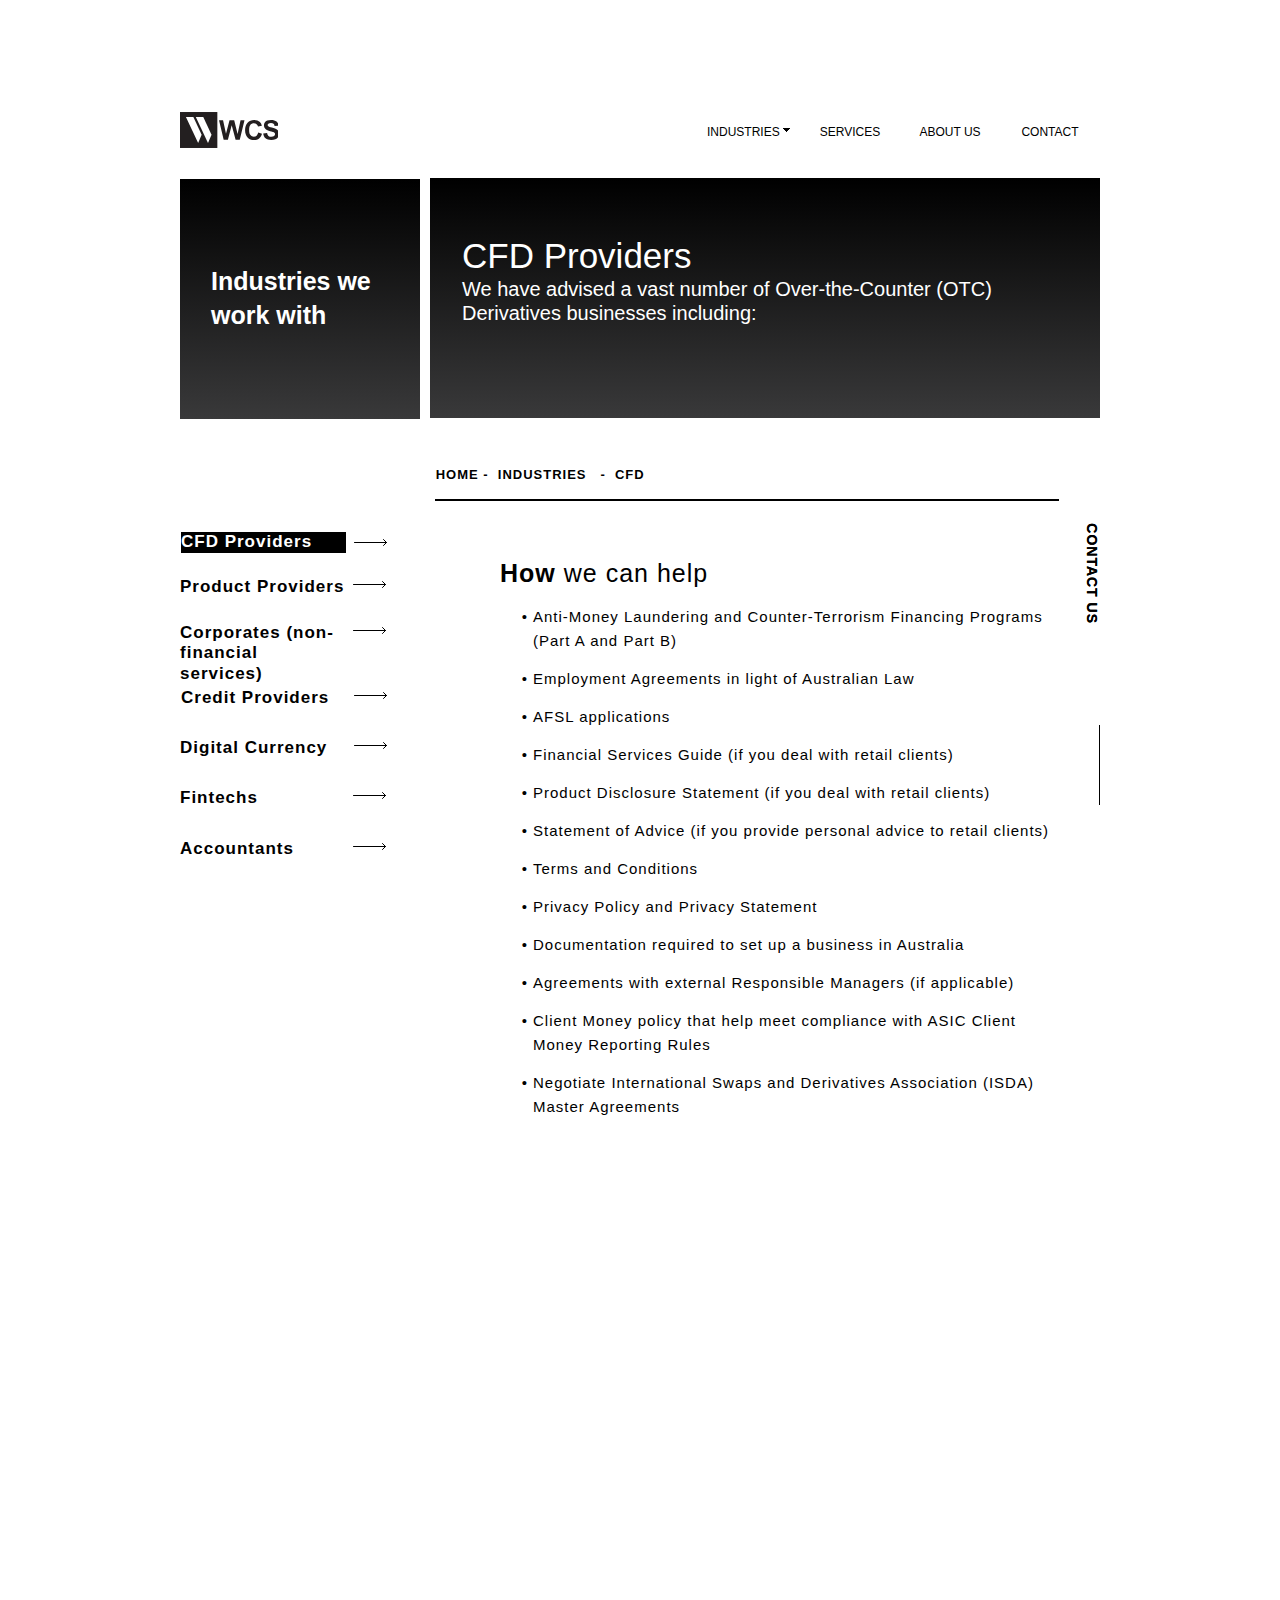
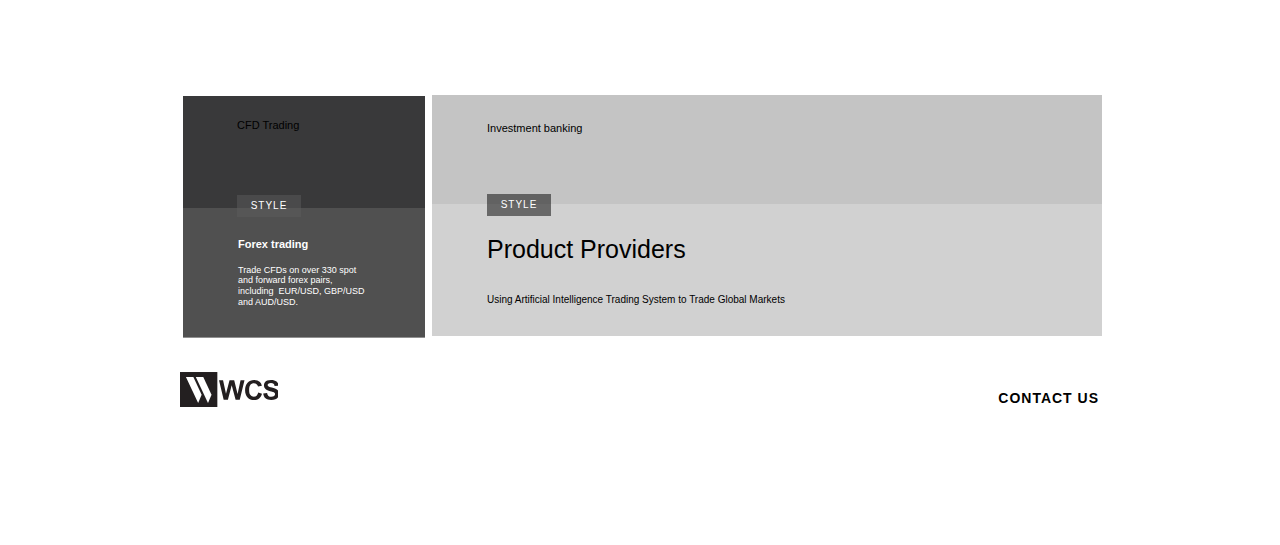
==== commit c74cfd9c: "links updated" ====
--- a/cfd.html
+++ b/cfd.html
@@ -70,15 +70,17 @@
         <!-- column -->
         <div class="clip_frame colelem" id="u7070">
           <!-- svg -->
-          <img
-            class="svg"
-            id="u7071"
-            src="images/logo.svg?crc=98090848"
-            width="99"
-            height="36"
-            alt=""
-            data-mu-svgfallback="images/logo_poster_.png?crc=165258057"
-          />
+          <a href="./home.html">
+            <img
+              class="svg"
+              id="u5433"
+              src="images/logo.svg?crc=98090848"
+              width="99"
+              height="36"
+              alt=""
+              data-mu-svgfallback="images/logo_poster_.png?crc=165258057"
+            />
+          </a>
         </div>
         <div class="gradient clearfix colelem" id="u7177">
           <!-- group -->
